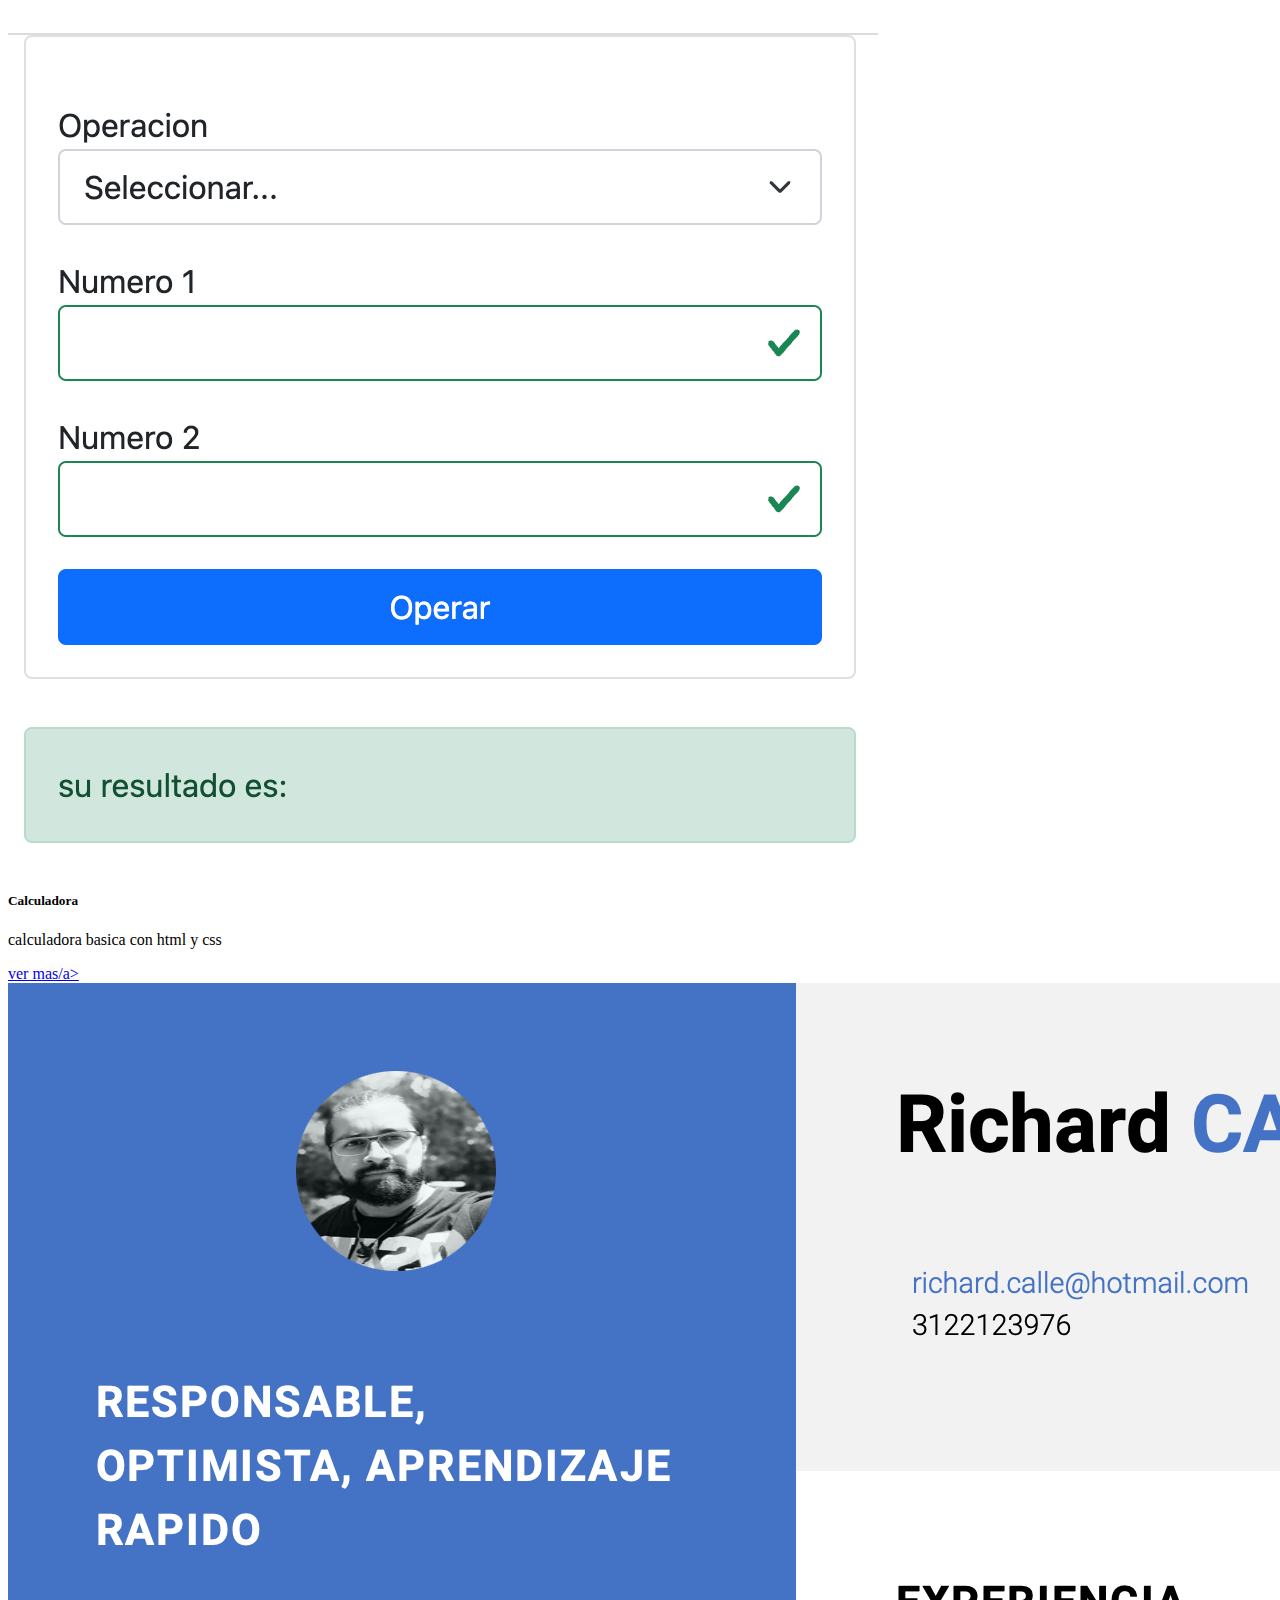
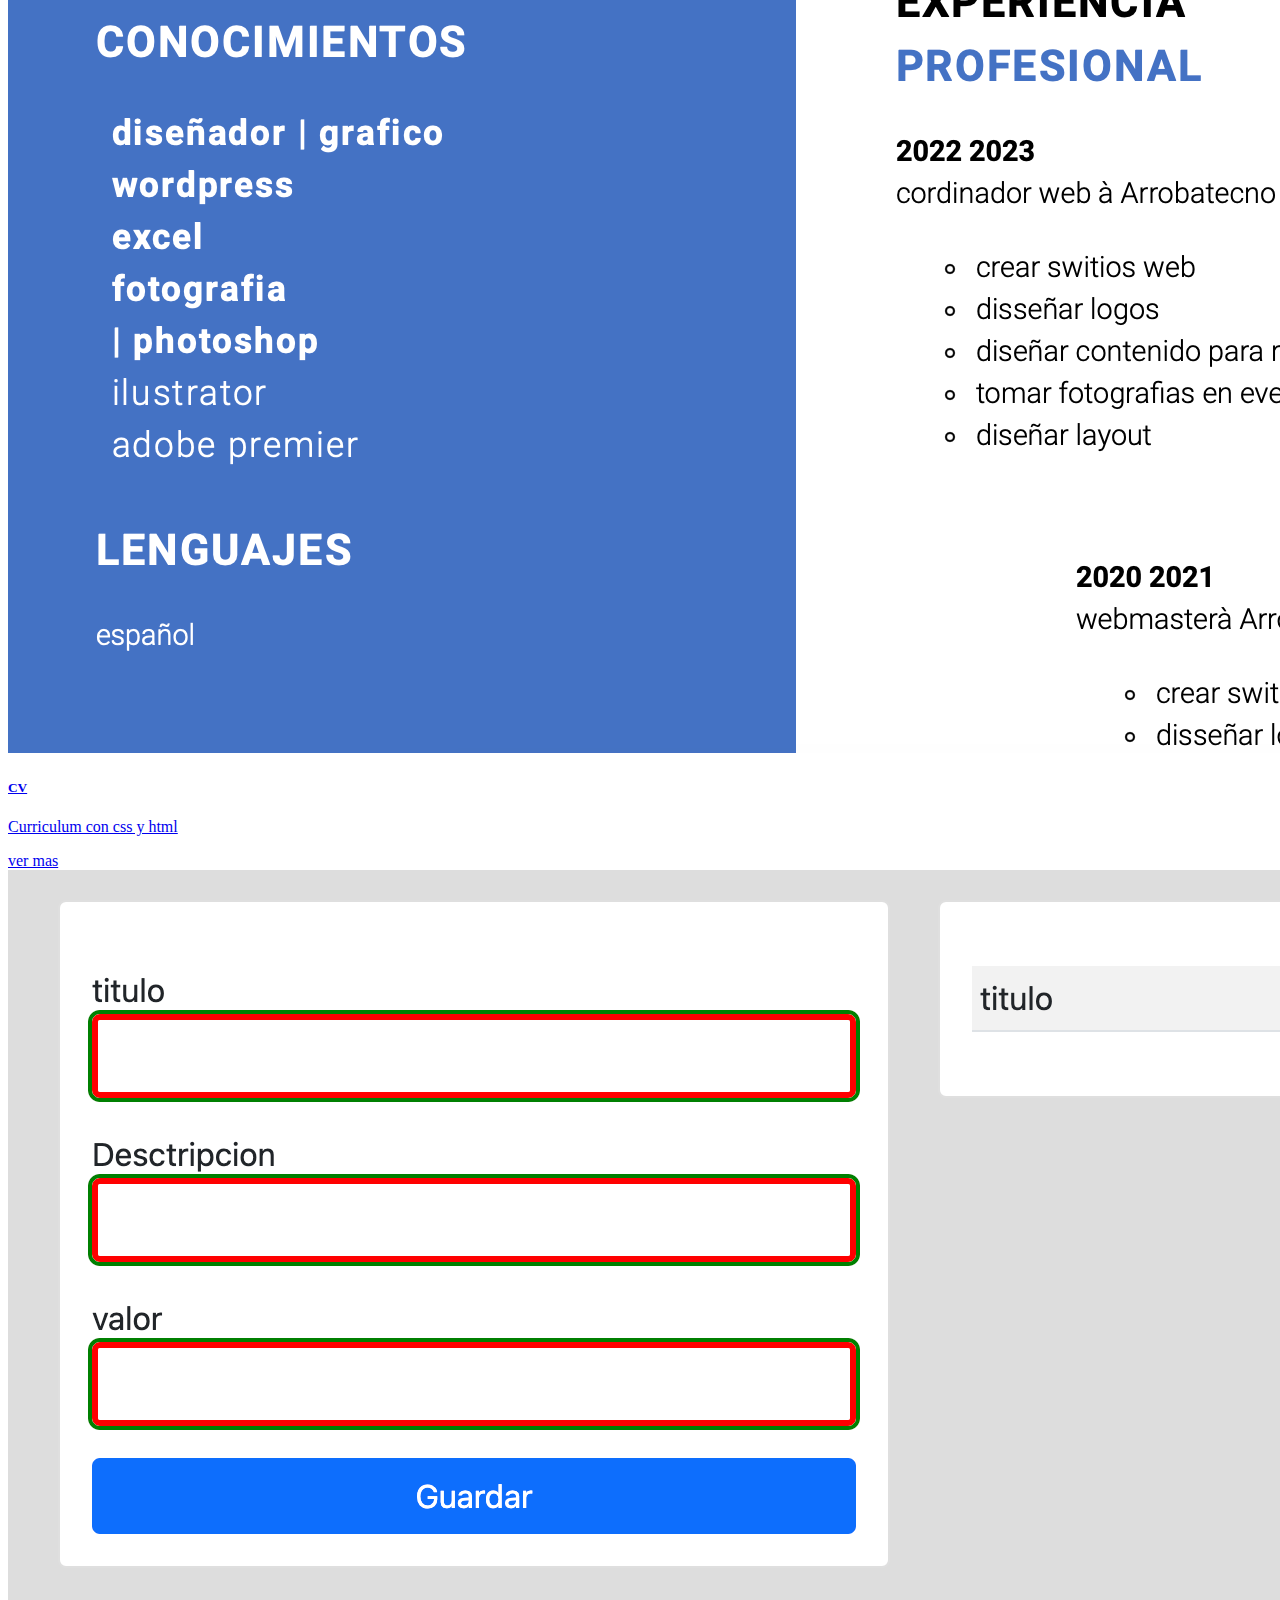
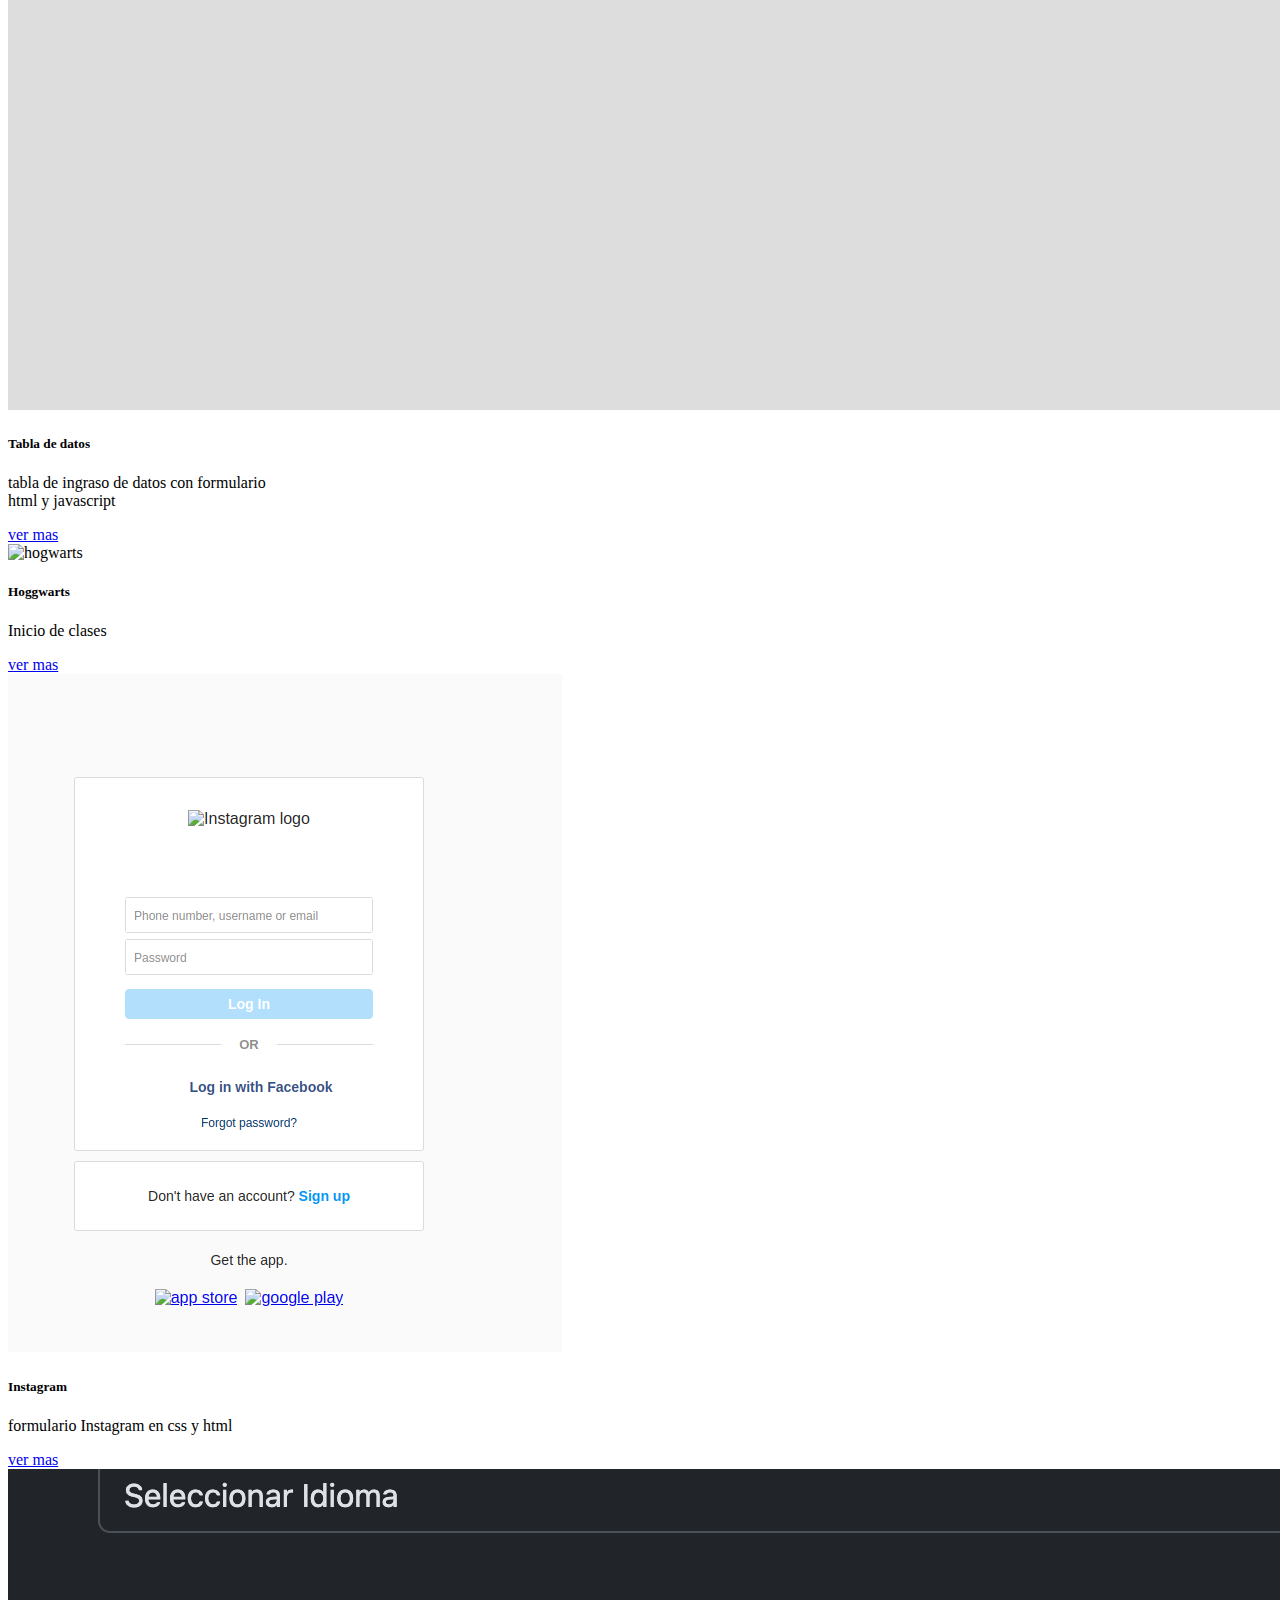
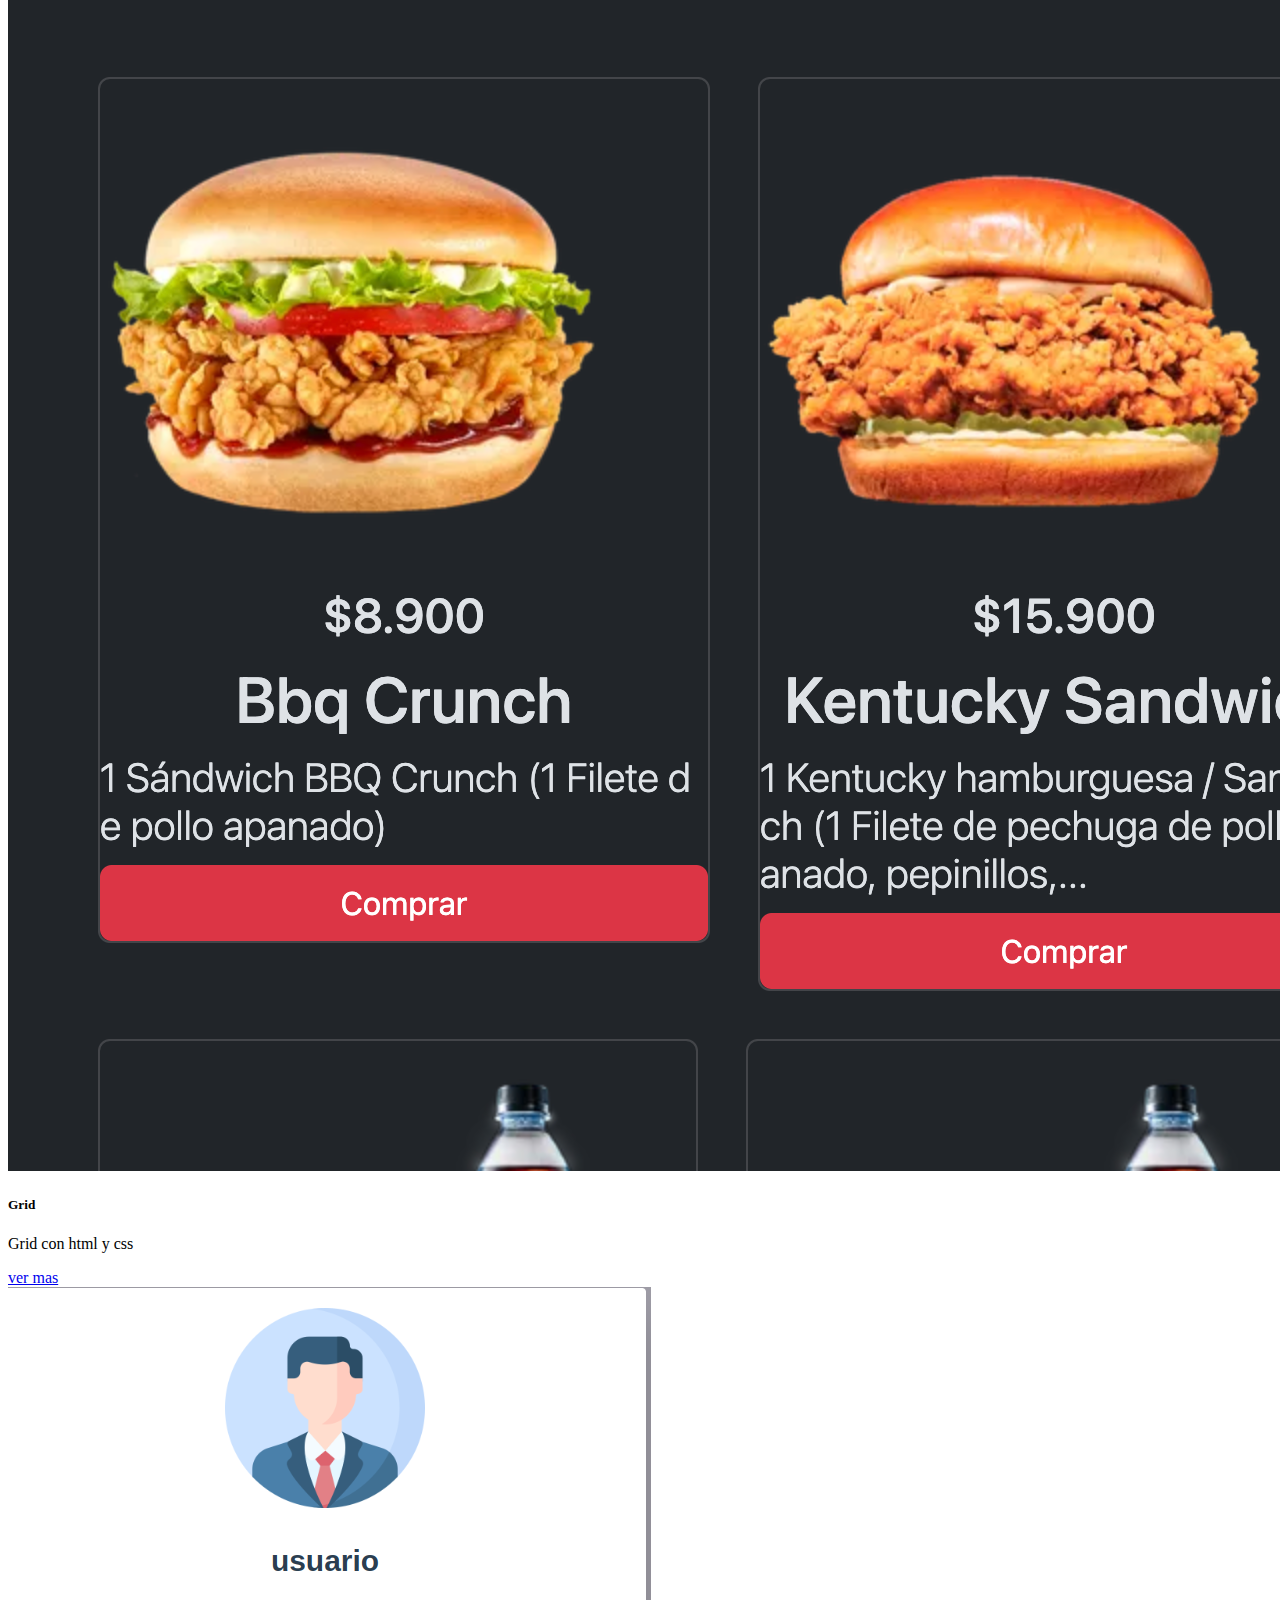
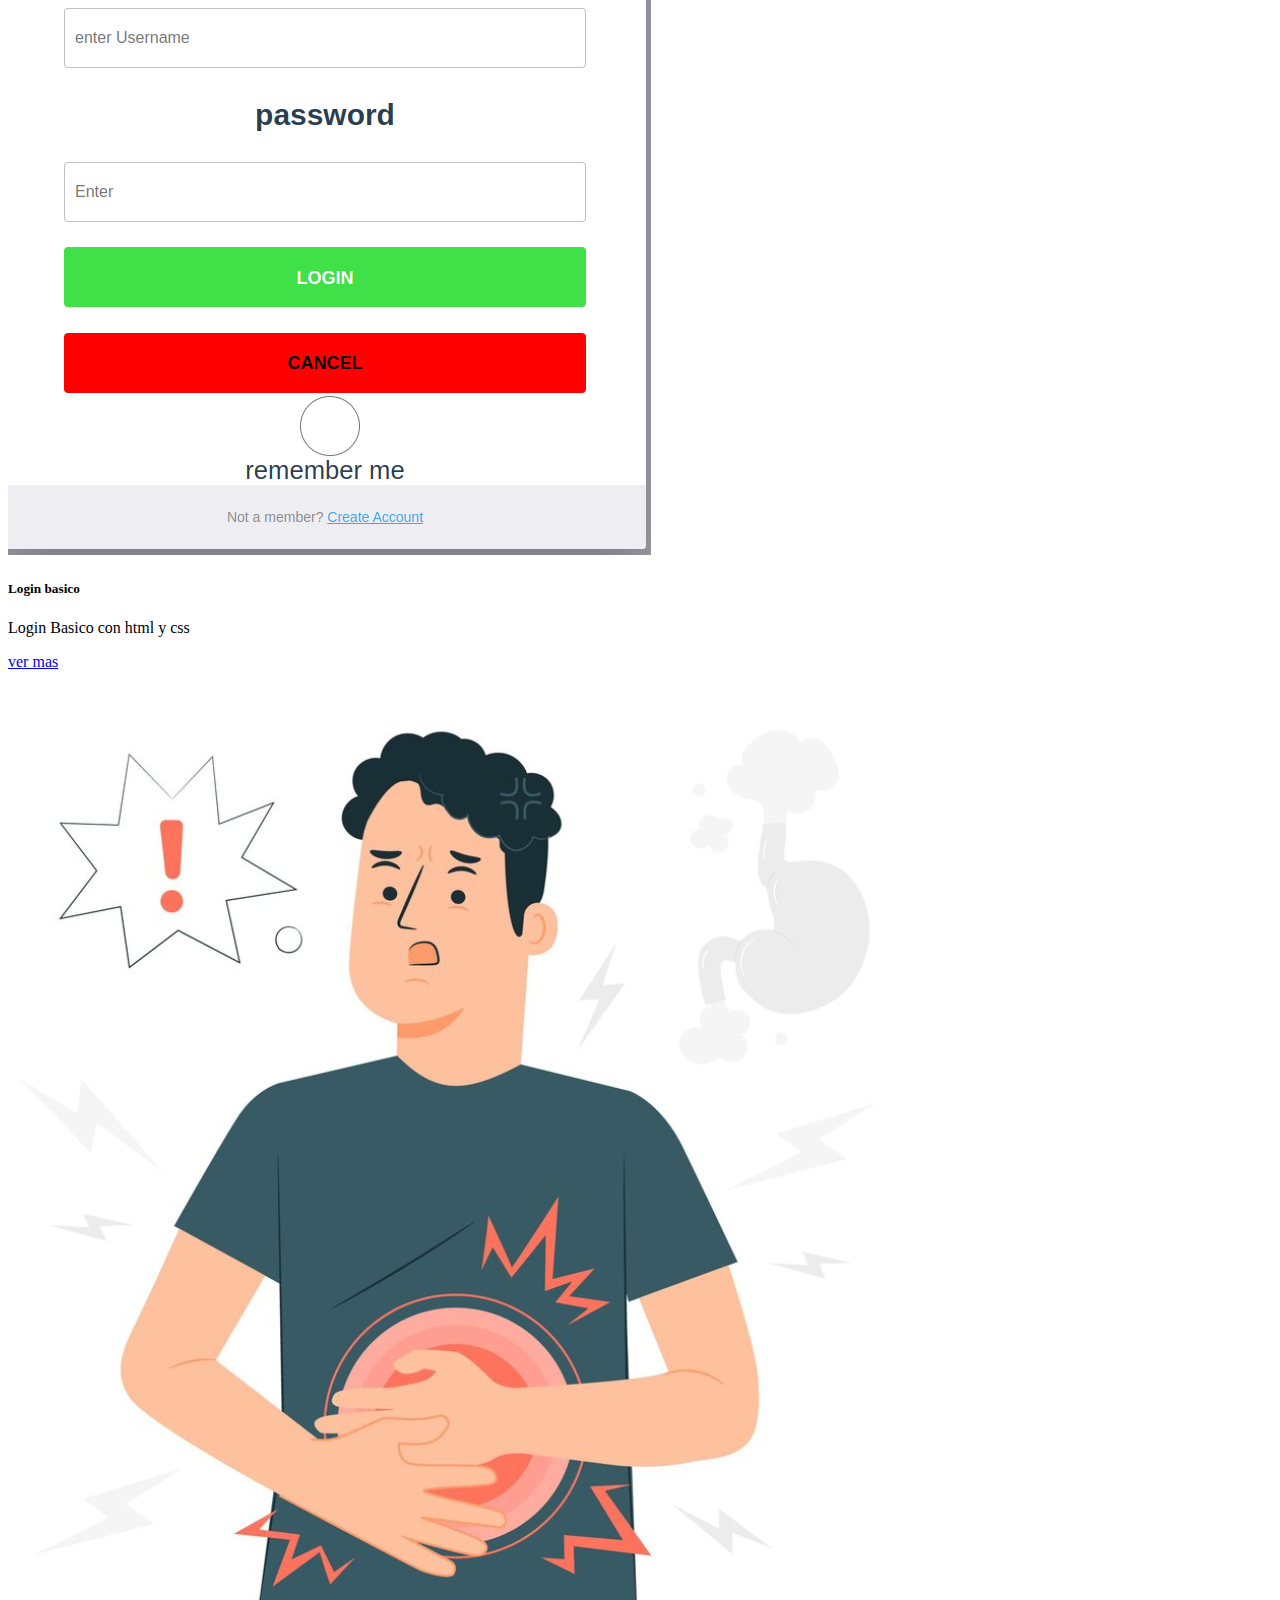
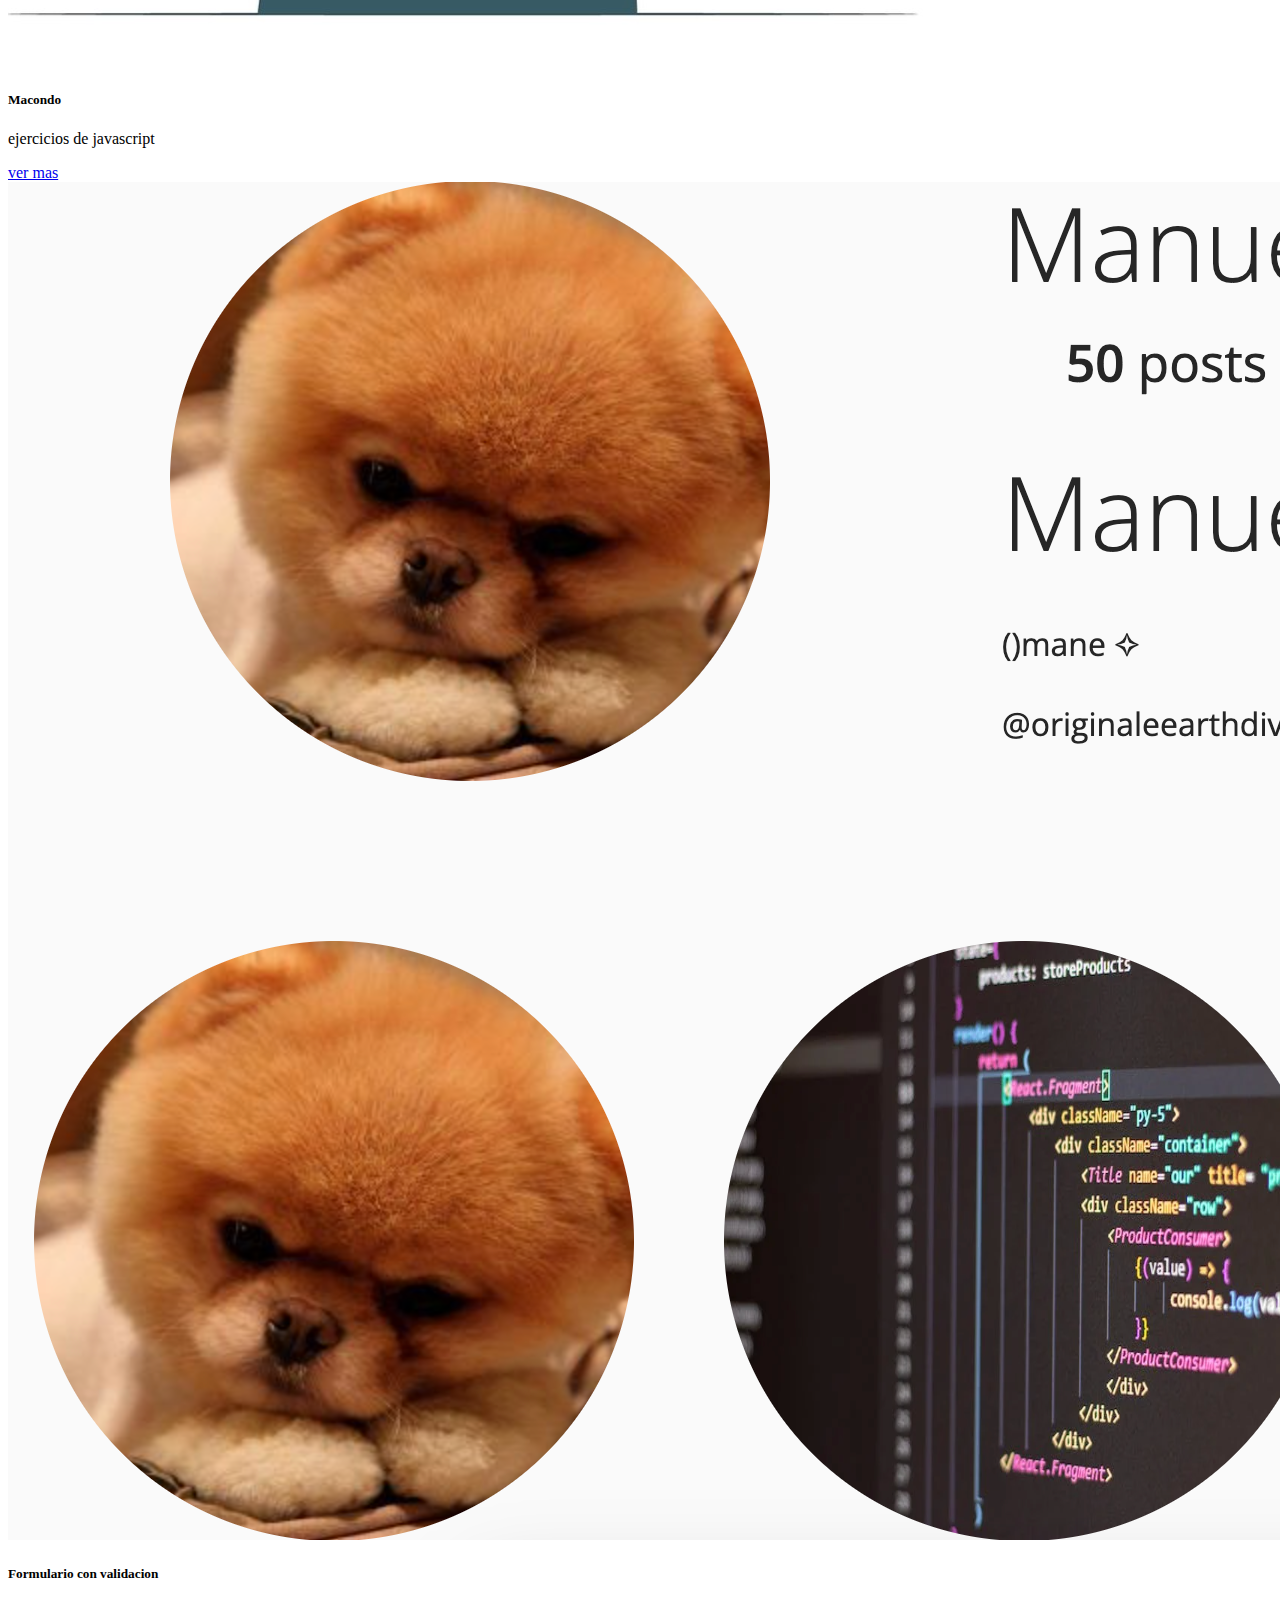
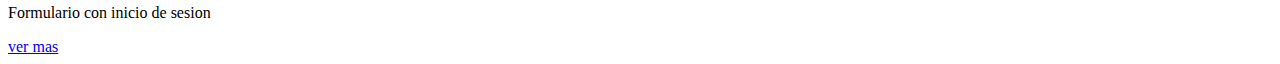
==== Index.html @ 0cbee1b6 "Add files via upload" ====
<!DOCTYPE html>
<html lang="en">
<head>
    <meta charset="UTF-8">
    <meta name="viewport" content="width=device-width, initial-scale=1.0">
    <title>Document</title>
    <link rel="stylesheet" href="./app.css">
    <link href="https://cdn.jsdelivr.net/npm/bootstrap@5.3.2/dist/css/bootstrap.min.css" rel="stylesheet" integrity="sha384-T3c6CoIi6uLrA9TneNEoa7RxnatzjcDSCmG1MXxSR1GAsXEV/Dwwykc2MPK8M2HN" crossorigin="anonymous">
<script src="https://cdn.jsdelivr.net/npm/bootstrap@5.3.2/dist/js/bootstrap.bundle.min.js" integrity="sha384-C6RzsynM9kWDrMNeT87bh95OGNyZPhcTNXj1NW7RuBCsyN/o0jlpcV8Qyq46cDfL" crossorigin="anonymous"></script>
<link href="https://fonts.cdnfonts.com/css/the-monkies-ate-my-soul" rel="stylesheet">
</head>




<body>
    <nav class="navbar bg-Light" data-bs-theme="Light">




<!DOCTYPE html>
<html lang="en">
<head>
    <meta charset="UTF-8">
    <meta name="viewport" content="width=device-width, initial-scale=1.0">
    <title>Document</title>
</head>
<body>
    
</body>
</html>


        <nav class="nav">
            <a class="navbar-brand logo" href="./Index.html">Rchard Calle CV</a>
            <a class="nav-link menu" aria-current="page" href="./Proyectos.html">Proyectos</a>
            <a class="nav-link menu" href="#">contacto</a>
        
           
          </nav>
       
      
    </nav>

    <container class="container">
        <row class="row">
            <col class="col-md-4">
           
            <div class="card" style="width: 18rem;">
                <img src="./calc.png" class="card-img-top" alt="Calculadora">
                <div class="card-body">
                  <h5 class="card-title">Calculadora</h5>
                  <p class="card-text">calculadora basica con html y css</p>
                  <a href="./calc/index.html" class="btn btn-primary">ver mas/a>
                </div>
              </div>
        
            </col>
            <col class="col-md-4">
            <div class="card" style="width: 18rem;">
                <img src="./cv.png" class="card-img-top" alt="CV">
                <div class="card-body">
                  <h5 class="card-title">CV</h5>
                  <p class="card-text">Curriculum con css y html</p>
                  <a href="./cv/ejercicio2.html" class="btn btn-primary">ver mas</a>
                </div>
            </div>
        
            </col>

            <col class="col-md-4">
            <div class="card" style="width: 18rem;">
                <img src="./datos.png" class="card-img-top" alt="Datos">
                <div class="card-body">
                  <h5 class="card-title">Tabla de datos</h5>
                  <p class="card-text">tabla de ingraso de datos con formulario html y javascript</p>
                  <a href="./datos/datos.html" class="btn btn-primary">ver mas</a>
                </div>
            </div>
        
            </col>
        </row  >
            <row class="row">
            <col class="col-md-4">
            <div class="card" style="width: 18rem;">
                <img src="./hogwarts.png" class="card-img-top" alt="hogwarts">
                <div class="card-body">
                  <h5 class="card-title">Hoggwarts</h5>
                  <p class="card-text">Inicio de clases</p>
                  <a href="./hogwarts/index.html" class="btn btn-primary">ver mas</a>
                </div>
            </div>
            </col>

            <col class="col-md-4">
            <div class="card" style="width: 18rem;">
                <img src="./insta2.png" class="card-img-top" alt="hogwarts">
                <div class="card-body">
                  <h5 class="card-title">Instagram</h5>
                  <p class="card-text">formulario Instagram en css y html</p>
                  <a href="./insta/instagram.html" class="btn btn-primary">ver mas</a>
                </div>
            </div>
            </col>

            <col class="col-md-4">
            <div class="card" style="width: 18rem;">
                <img src="./kfc.png" class="card-img-top" alt="KFC">
                <div class="card-body">
                  <h5 class="card-title">Grid</h5>
                  <p class="card-text">Grid con html y css</p>
                  <a href="./kfc/index.html" class="btn btn-primary">ver mas</a>
                </div>
            </div>
            </col>
            <col class="col-md-4">
            <div class="card" style="width: 18rem;">
                <img src="./login1.png" class="card-img-top" alt="KFC">
                <div class="card-body">
                  <h5 class="card-title">Login basico</h5>
                  <p class="card-text">Login Basico con html y css</p>
                  <a href="./login/ejercicio1.html" class="btn btn-primary">ver mas</a>
                </div>
            </div>
            </col>
        </row>
    <row class="row">
        <col class="col-md-4">
        <div class="card" style="width: 18rem;">
            <img src="./hambre.png" class="card-img-top" alt="KFC">
            <div class="card-body">
              <h5 class="card-title">Macondo</h5>
              <p class="card-text">ejercicios de javascript</p>
              <a href="./macondo/macondo.html" class="btn btn-primary">ver mas</a>
            </div>
        </div>
        </col>
        <col class="col-md-4">
        <div class="card" style="width: 18rem;">
            <img src="./manu.png" class="card-img-top" alt="KFC">
            <div class="card-body">
              <h5 class="card-title">Formulario con validacion</h5>
              <p class="card-text">Formulario con inicio de sesion</p>
              <a href="./login val/Login.html" class="btn btn-primary">ver mas</a>
            </div>
        </div>
        </col>
    </row>
        


    </container>
     


    

<script src="./app.js"></script>    
</body>
</html>
---- app.css ----
.logo{

font-family: 'The Monkies Ate My Soul', sans-serif;
color: white;
font-size: 18px;
padding-left: 10px;

}

.menu{

color: white;    
}

.perfil{

 border-radius: 50%; 
 width: 300px;
 height: 300px;
    
}
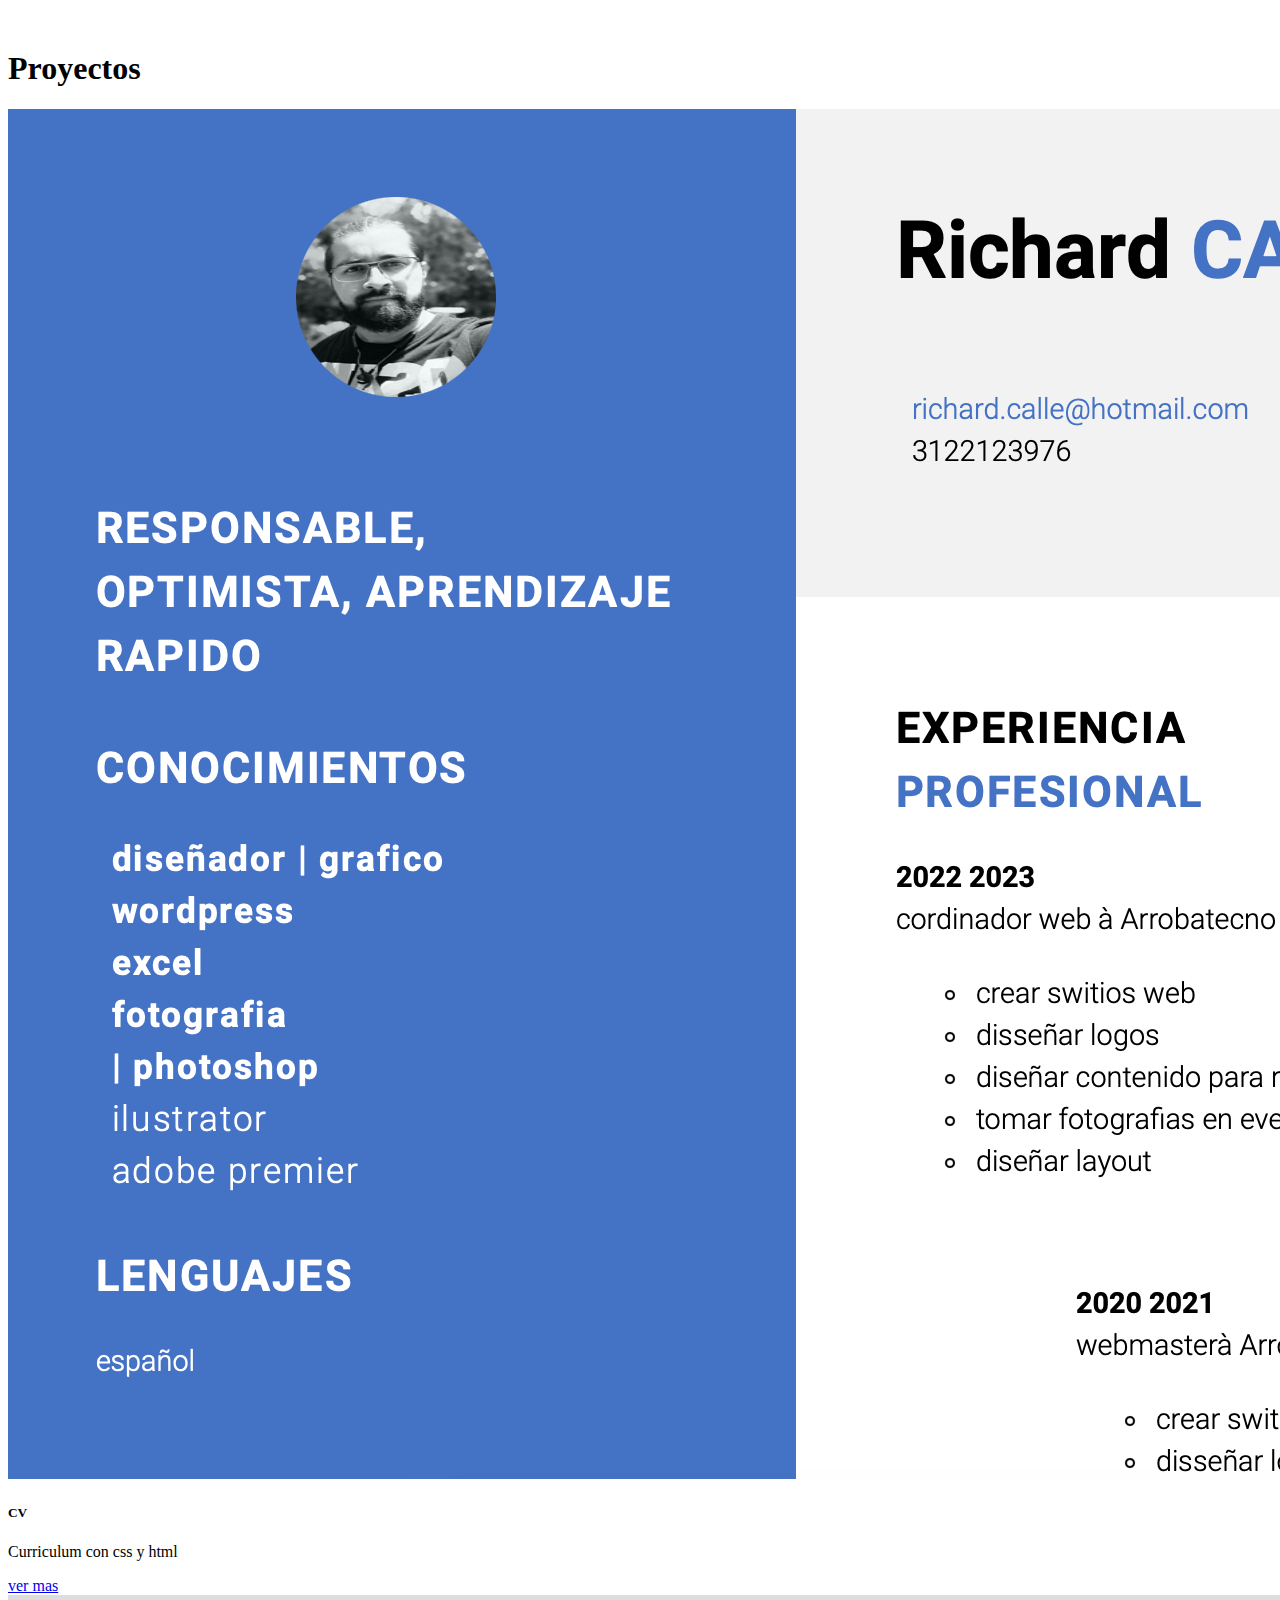
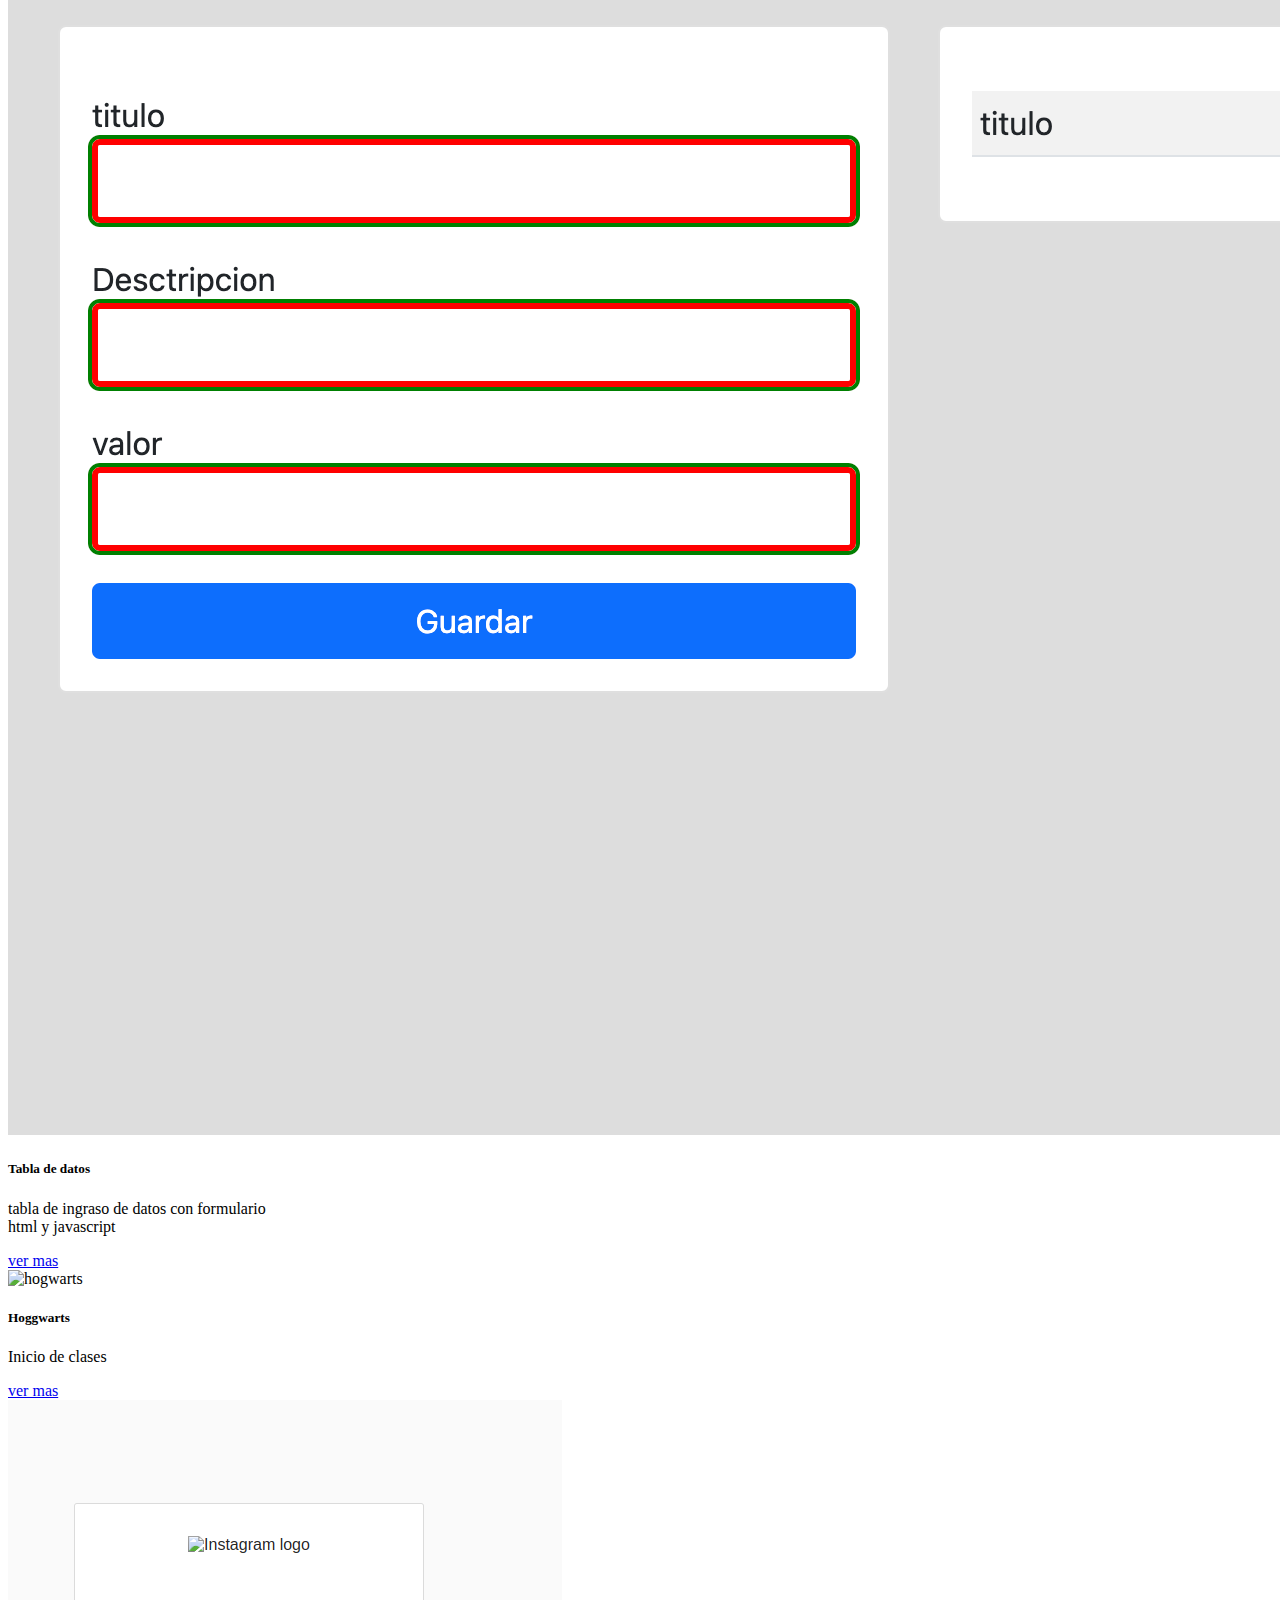
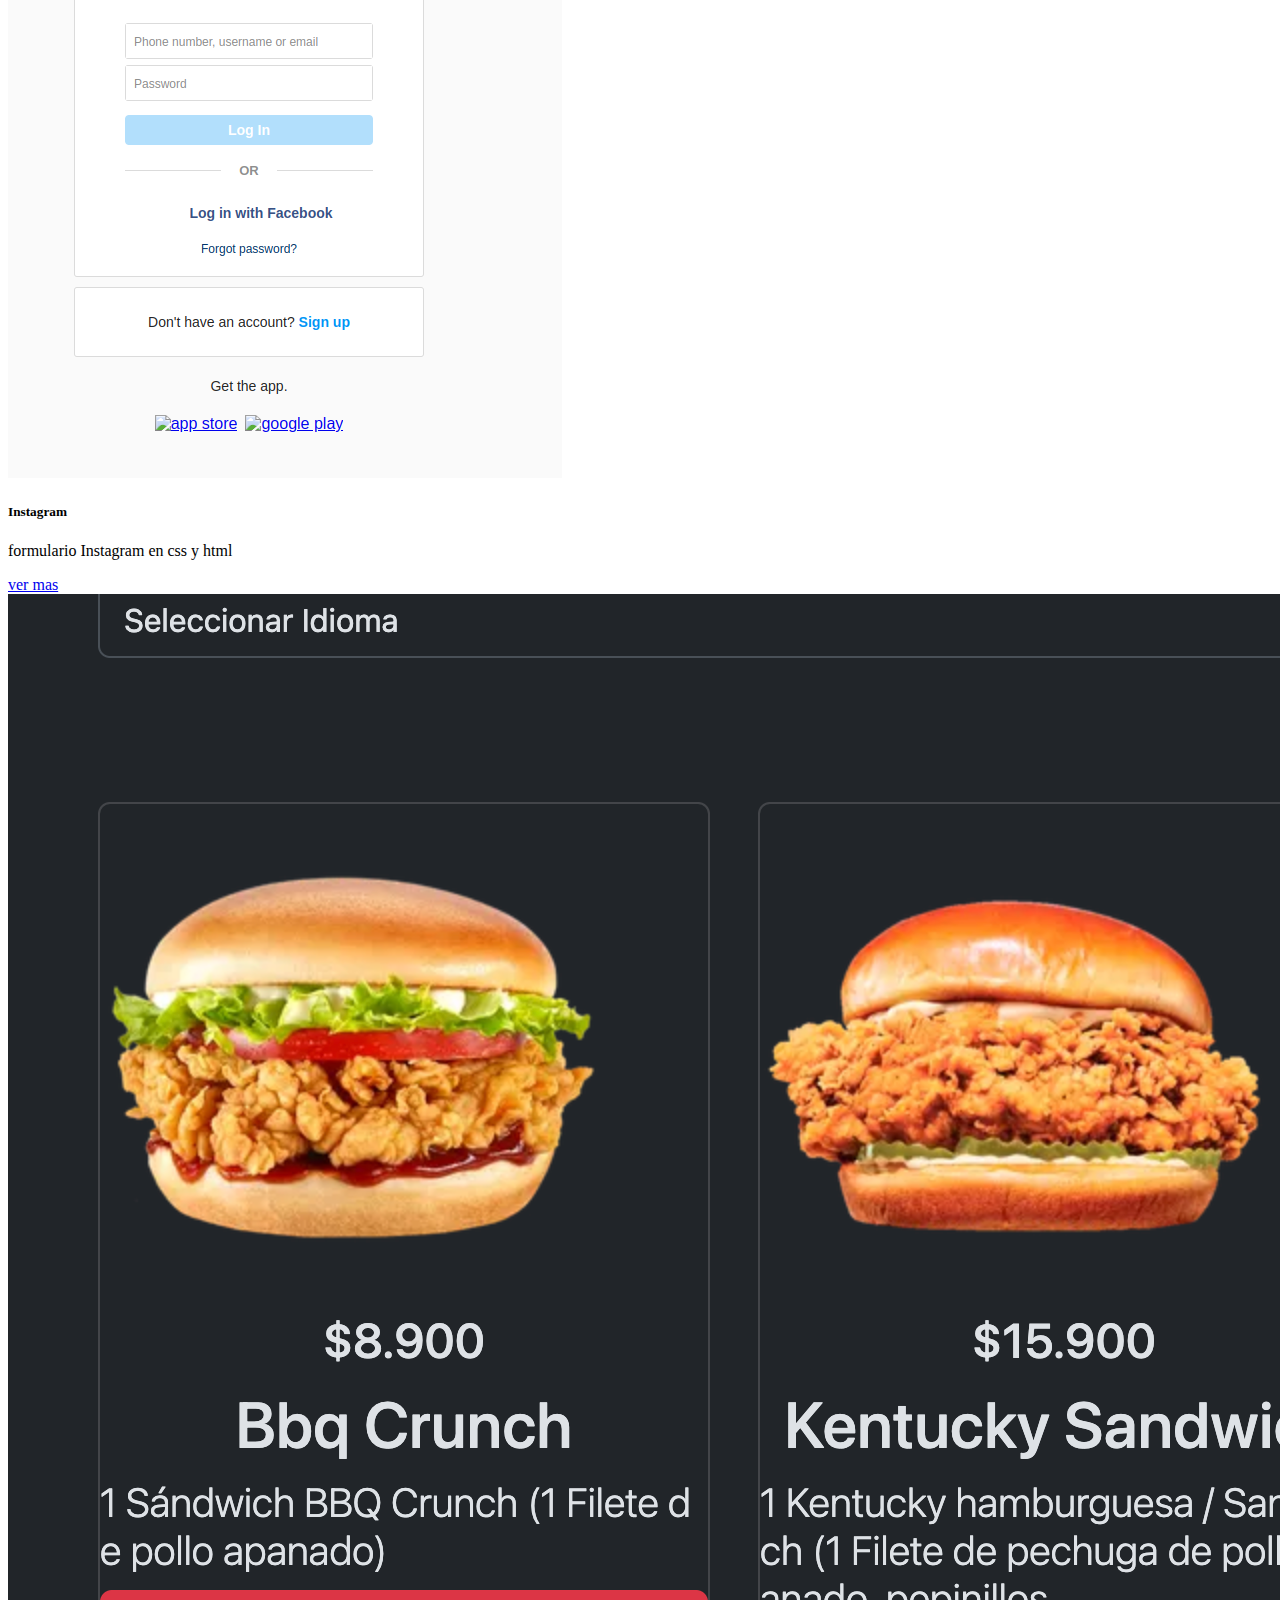
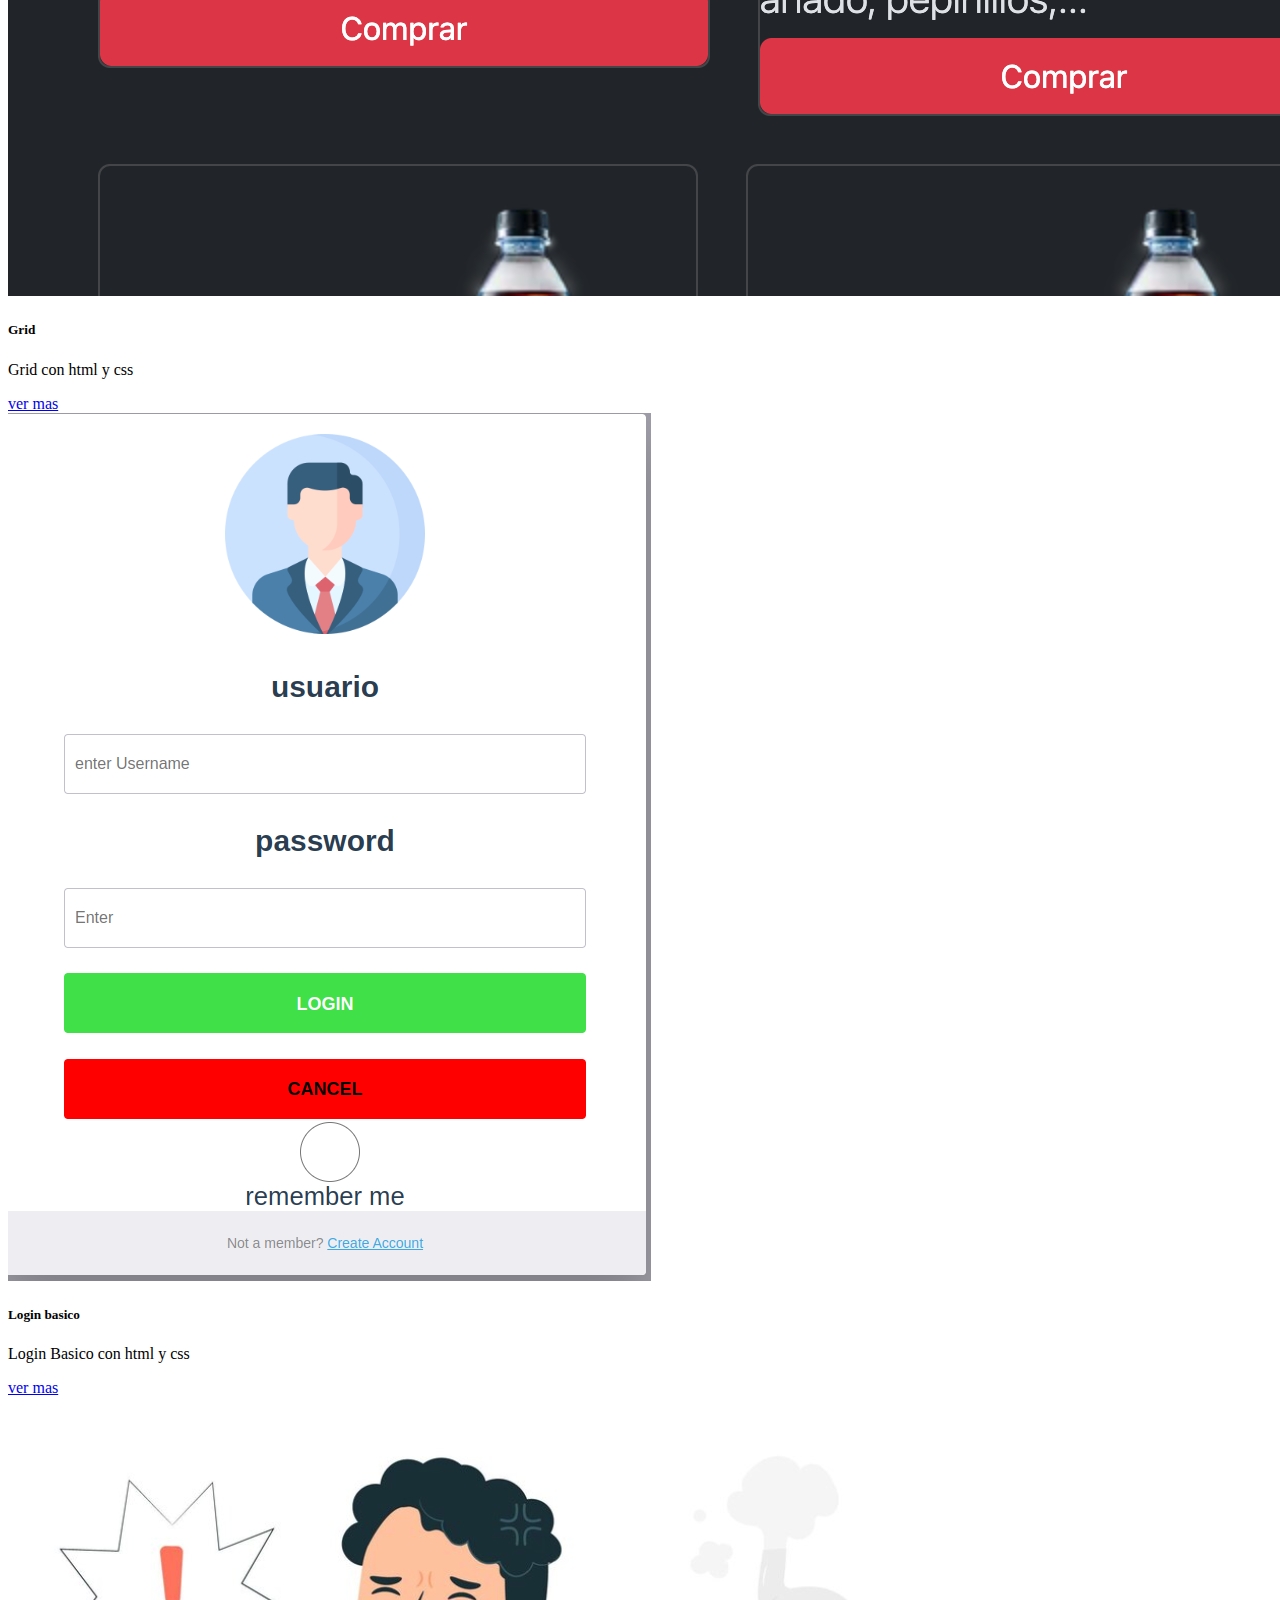
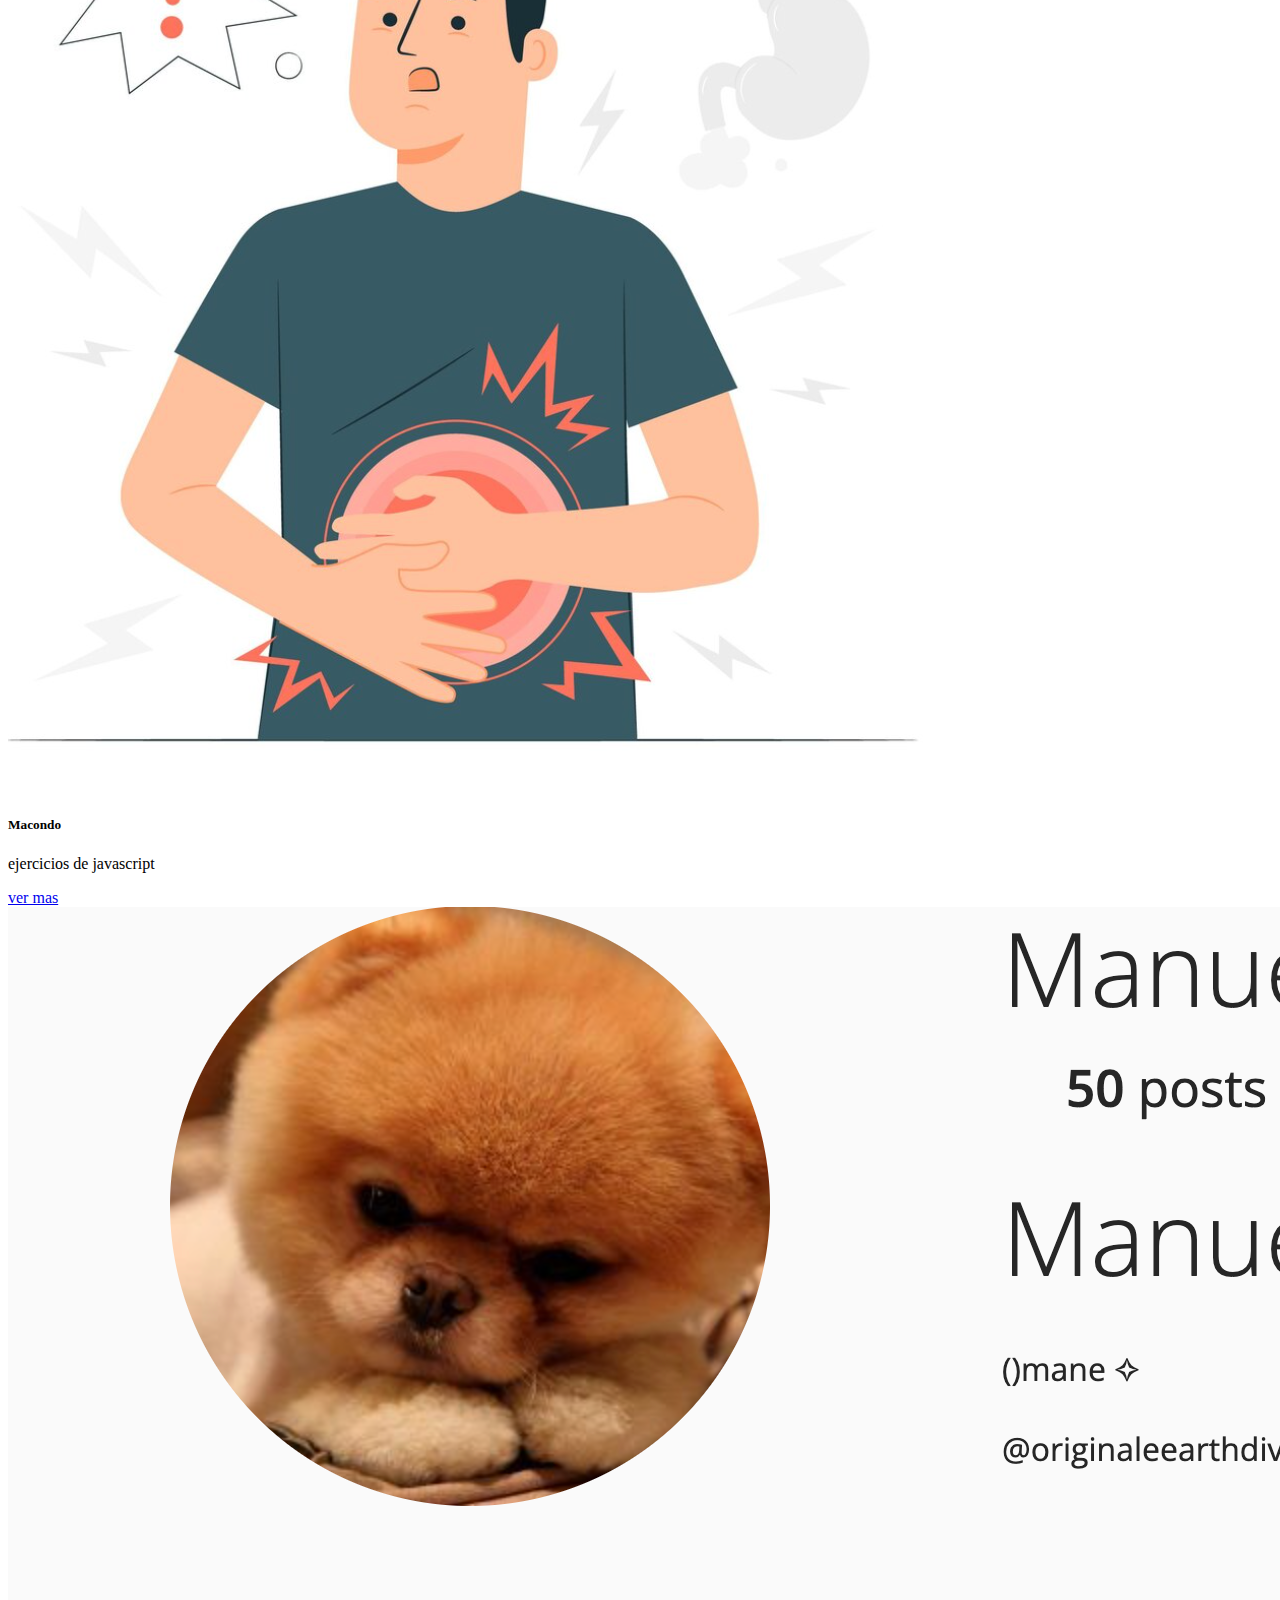
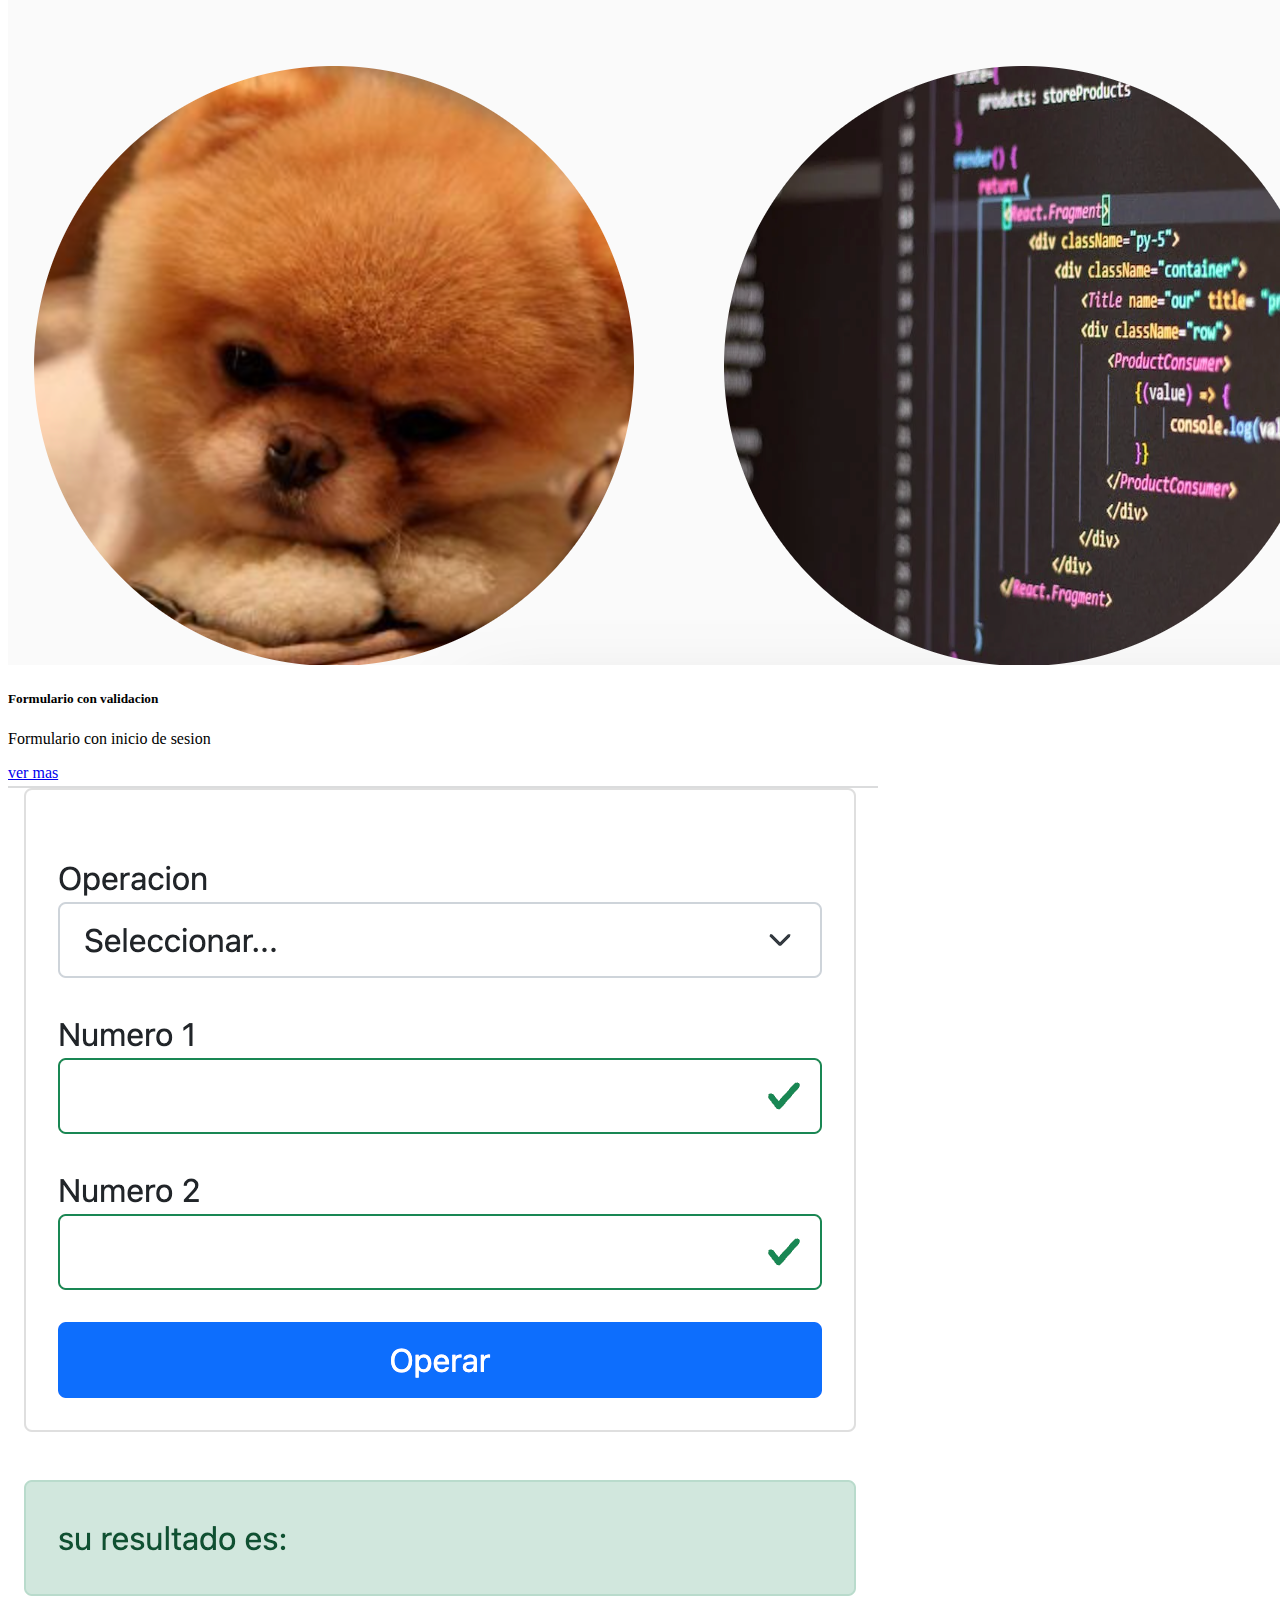
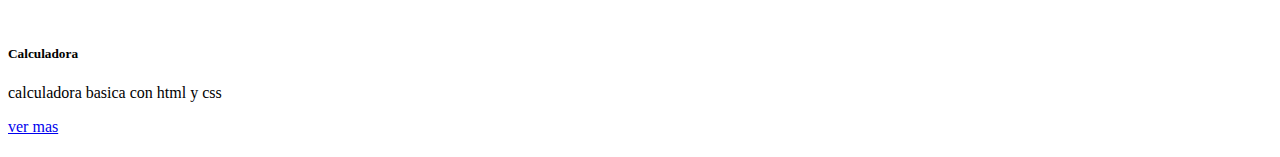
==== commit 74022598: "Add files via upload" ====
--- a/Index.html
+++ b/Index.html
@@ -3,7 +3,7 @@
 <head>
     <meta charset="UTF-8">
     <meta name="viewport" content="width=device-width, initial-scale=1.0">
-    <title>Document</title>
+    <title>Portafolio</title>
     <link rel="stylesheet" href="./app.css">
     <link href="https://cdn.jsdelivr.net/npm/bootstrap@5.3.2/dist/css/bootstrap.min.css" rel="stylesheet" integrity="sha384-T3c6CoIi6uLrA9TneNEoa7RxnatzjcDSCmG1MXxSR1GAsXEV/Dwwykc2MPK8M2HN" crossorigin="anonymous">
 <script src="https://cdn.jsdelivr.net/npm/bootstrap@5.3.2/dist/js/bootstrap.bundle.min.js" integrity="sha384-C6RzsynM9kWDrMNeT87bh95OGNyZPhcTNXj1NW7RuBCsyN/o0jlpcV8Qyq46cDfL" crossorigin="anonymous"></script>
@@ -14,51 +14,36 @@
 
 
 <body>
+<header></header>
     <nav class="navbar bg-Light" data-bs-theme="Light">
 
 
 
 
-<!DOCTYPE html>
-<html lang="en">
-<head>
-    <meta charset="UTF-8">
-    <meta name="viewport" content="width=device-width, initial-scale=1.0">
-    <title>Document</title>
-</head>
-<body>
-    
-</body>
-</html>
+
 
 
         <nav class="nav">
             <a class="navbar-brand logo" href="./Index.html">Rchard Calle CV</a>
-            <a class="nav-link menu" aria-current="page" href="./Proyectos.html">Proyectos</a>
-            <a class="nav-link menu" href="#">contacto</a>
+            <a class="nav-link menu" aria-current="page" href="#proyectos">Proyectos</a>
+            <a class="nav-link menu" href="#contacto">contacto</a>
         
            
           </nav>
        
       
     </nav>
+  </header>   
 
-    <container class="container">
-        <row class="row">
-            <col class="col-md-4">
-           
-            <div class="card" style="width: 18rem;">
-                <img src="./calc.png" class="card-img-top" alt="Calculadora">
-                <div class="card-body">
-                  <h5 class="card-title">Calculadora</h5>
-                  <p class="card-text">calculadora basica con html y css</p>
-                  <a href="./calc/index.html" class="btn btn-primary">ver mas/a>
-                </div>
-              </div>
-        
-            </col>
-            <col class="col-md-4">
-            <div class="card" style="width: 18rem;">
+<div id="proyectos">
+
+    <h1 class="text-center" id="title">Proyectos</h1>
+
+ <container class="container text-center">
+        <row class="row align-items-center">
+            
+            <col class="col">
+            <div class="card" style="width: 18rem;" >
                 <img src="./cv.png" class="card-img-top" alt="CV">
                 <div class="card-body">
                   <h5 class="card-title">CV</h5>
@@ -69,7 +54,7 @@
         
             </col>
 
-            <col class="col-md-4">
+            <col class="col">
             <div class="card" style="width: 18rem;">
                 <img src="./datos.png" class="card-img-top" alt="Datos">
                 <div class="card-body">
@@ -78,12 +63,13 @@
                   <a href="./datos/datos.html" class="btn btn-primary">ver mas</a>
                 </div>
             </div>
+          
+            </col>
+          
         
-            </col>
-        </row  >
-            <row class="row">
-            <col class="col-md-4">
-            <div class="card" style="width: 18rem;">
+            
+            <col class="col">
+            <div class="card"style="width: 18rem;" >
                 <img src="./hogwarts.png" class="card-img-top" alt="hogwarts">
                 <div class="card-body">
                   <h5 class="card-title">Hoggwarts</h5>
@@ -92,8 +78,9 @@
                 </div>
             </div>
             </col>
-
-            <col class="col-md-4">
+            
+           
+            <col class="col">
             <div class="card" style="width: 18rem;">
                 <img src="./insta2.png" class="card-img-top" alt="hogwarts">
                 <div class="card-body">
@@ -103,8 +90,9 @@
                 </div>
             </div>
             </col>
-
-            <col class="col-md-4">
+      </row>
+      <row class="row align-items-center">
+            <col class="col">
             <div class="card" style="width: 18rem;">
                 <img src="./kfc.png" class="card-img-top" alt="KFC">
                 <div class="card-body">
@@ -114,7 +102,9 @@
                 </div>
             </div>
             </col>
-            <col class="col-md-4">
+            
+          
+            <col class="col">
             <div class="card" style="width: 18rem;">
                 <img src="./login1.png" class="card-img-top" alt="KFC">
                 <div class="card-body">
@@ -124,9 +114,9 @@
                 </div>
             </div>
             </col>
-        </row>
-    <row class="row">
-        <col class="col-md-4">
+        
+   
+        <col class="col">
         <div class="card" style="width: 18rem;">
             <img src="./hambre.png" class="card-img-top" alt="KFC">
             <div class="card-body">
@@ -134,10 +124,10 @@
               <p class="card-text">ejercicios de javascript</p>
               <a href="./macondo/macondo.html" class="btn btn-primary">ver mas</a>
             </div>
-        </div>
-        </col>
-        <col class="col-md-4">
-        <div class="card" style="width: 18rem;">
+        </div></col>
+        
+        <col class="col">
+        <div class="card" style="width: 18rem;" >
             <img src="./manu.png" class="card-img-top" alt="KFC">
             <div class="card-body">
               <h5 class="card-title">Formulario con validacion</h5>
@@ -146,13 +136,26 @@
             </div>
         </div>
         </col>
-    </row>
+        <col class="col" >
+             <div class="card"style="width: 18rem;">
+                <img src="./calc.png" class="card-img-top" alt="Calculadora">
+                <div class="card-body">
+                  <h5 class="card-title">Calculadora</h5>
+                  <p class="card-text">calculadora basica con html y css</p>
+                  <a href="./calc/index.html" class="btn btn-primary">ver mas</a>
+                </div>
+              </div>
+            </col>
+      
+      </row>
         
+</div>
+  </container>
 
-
-    </container>
+<div id="contacto" class="contacto">
+<h1 class="text-center >Contacto</h1>
      
-
+</div>
 
     
 
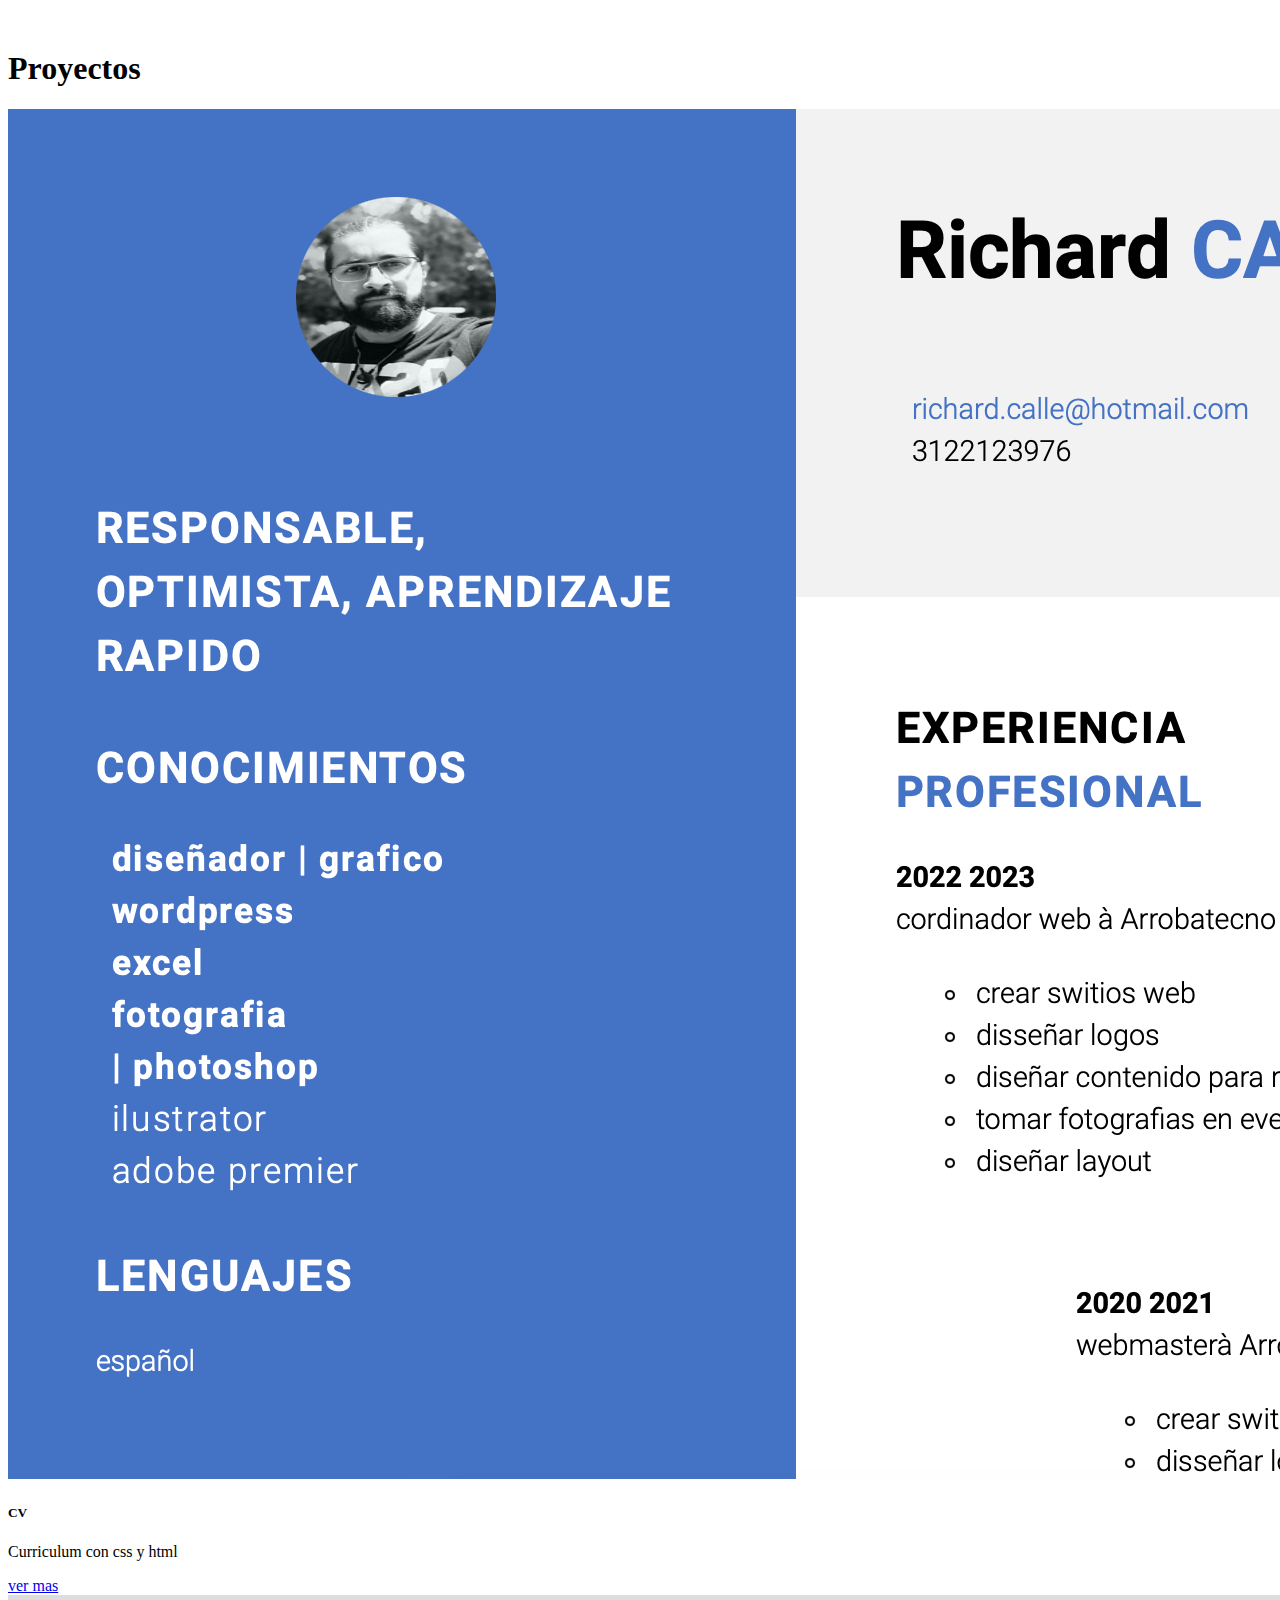
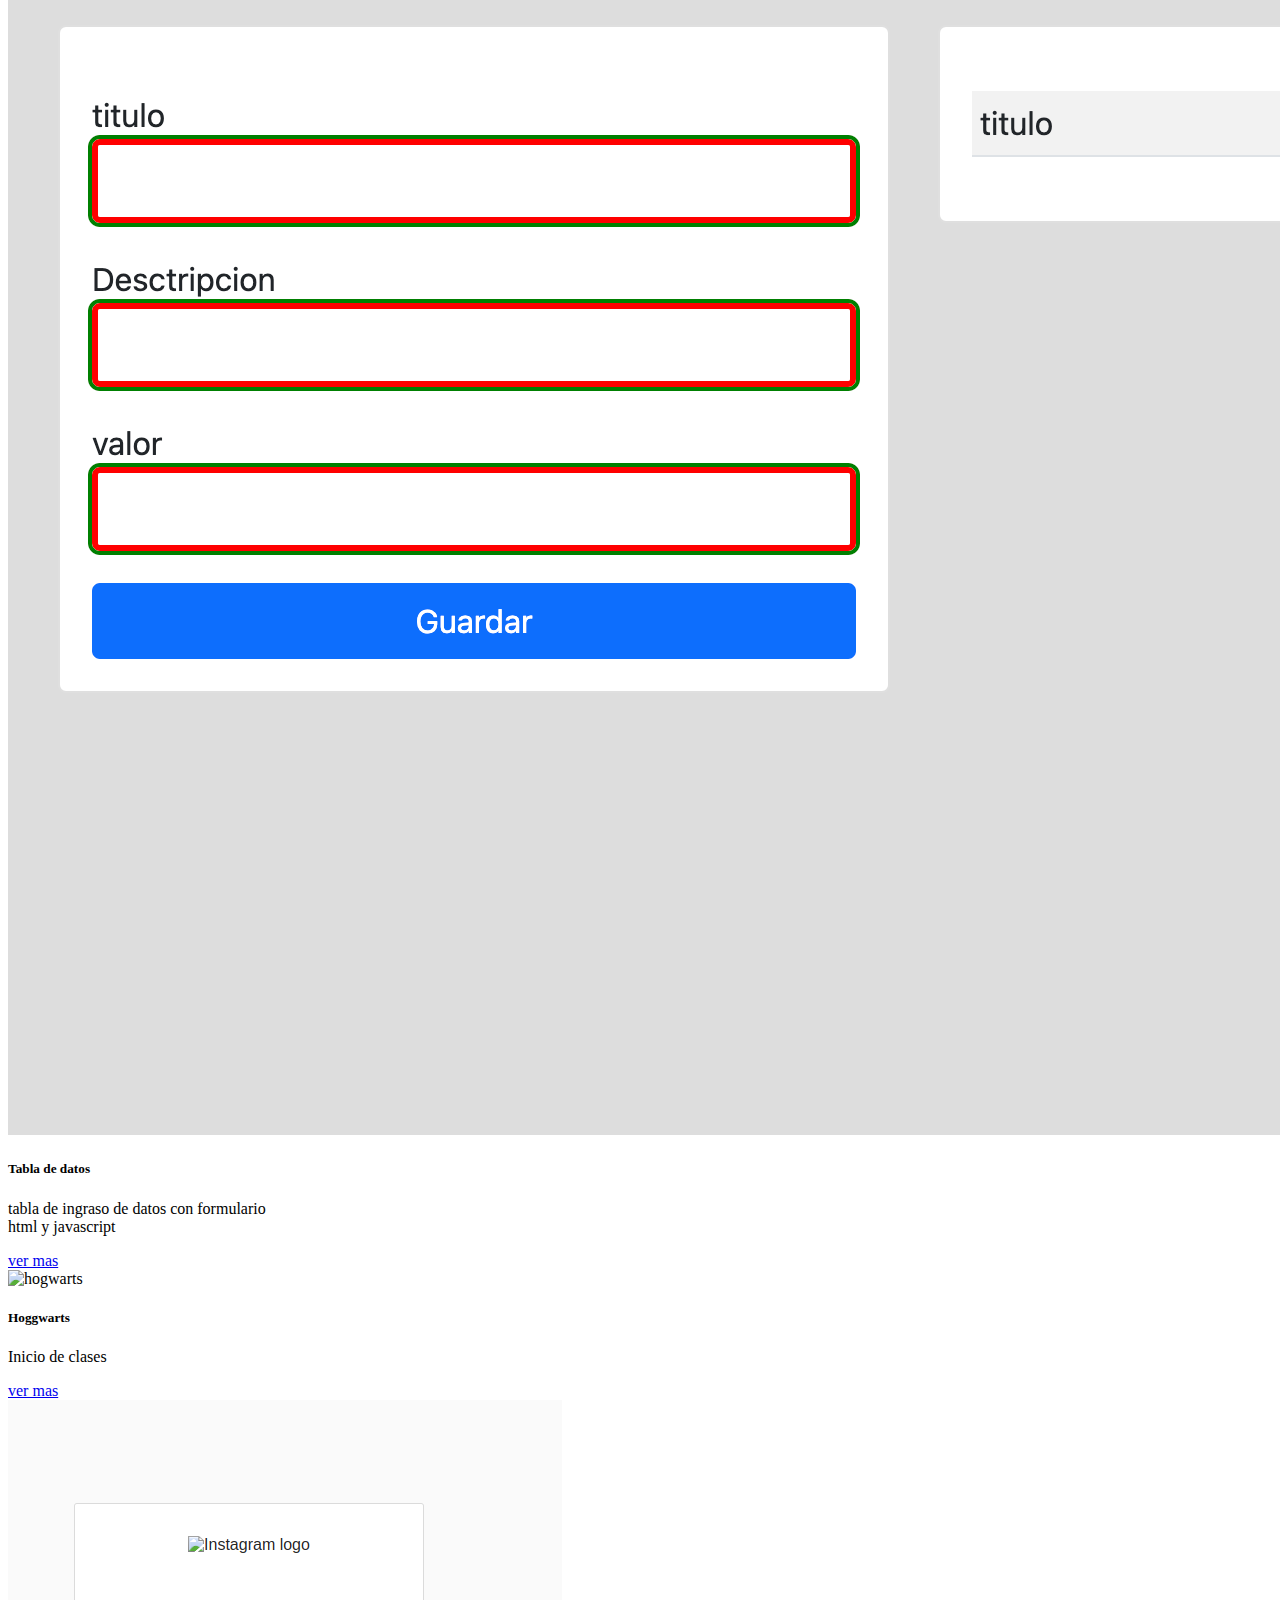
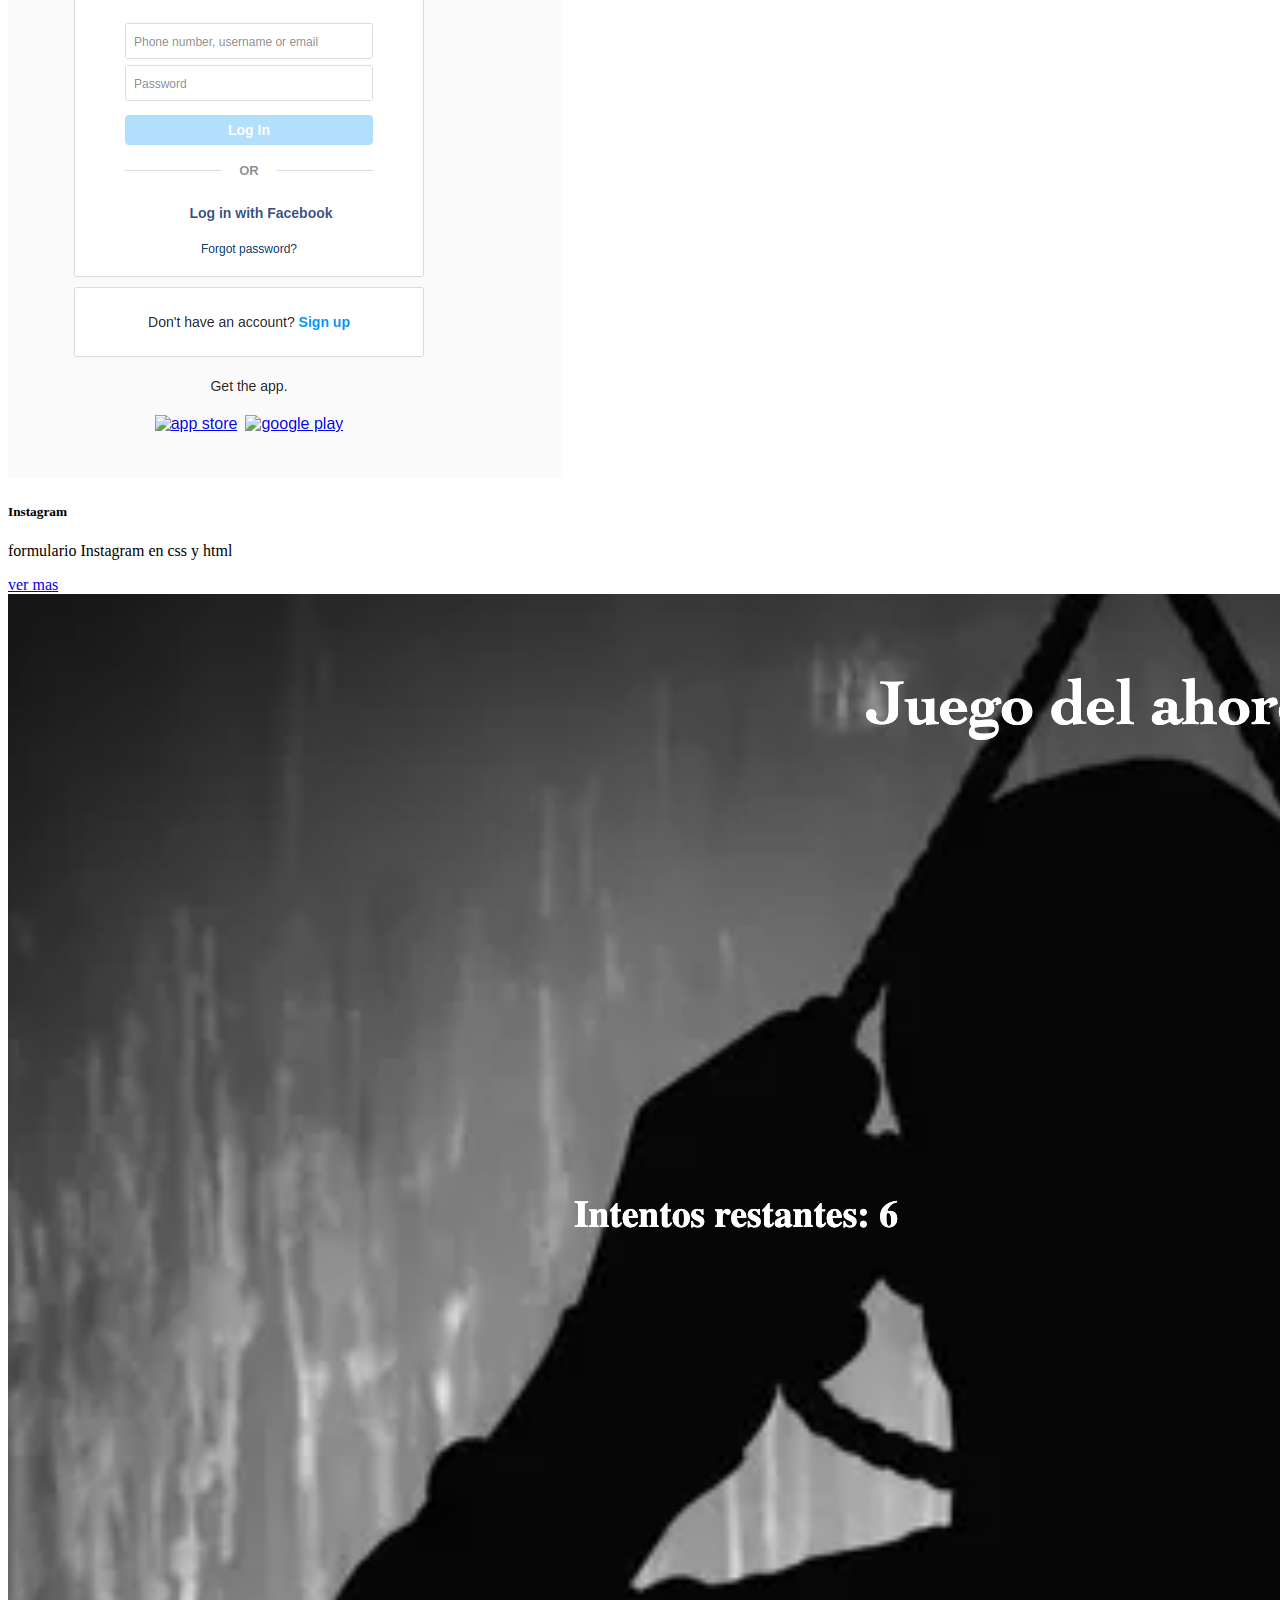
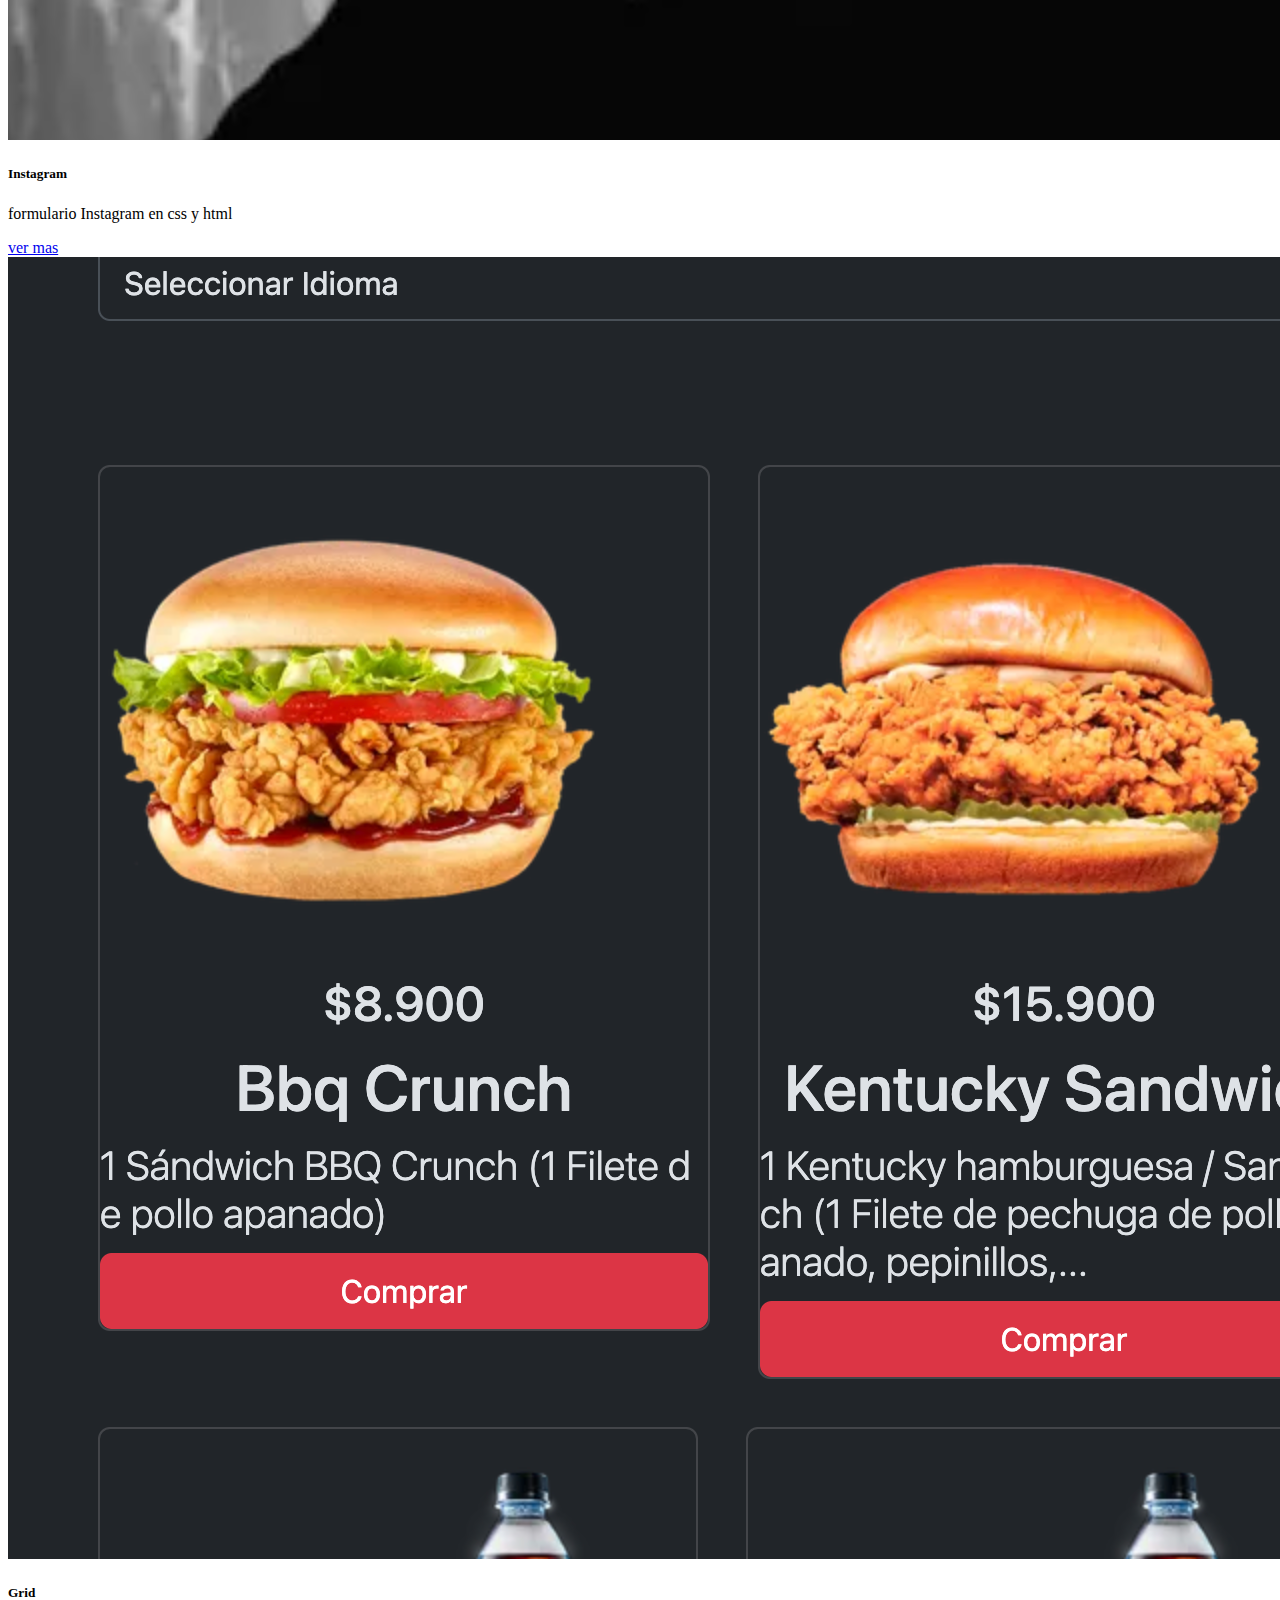
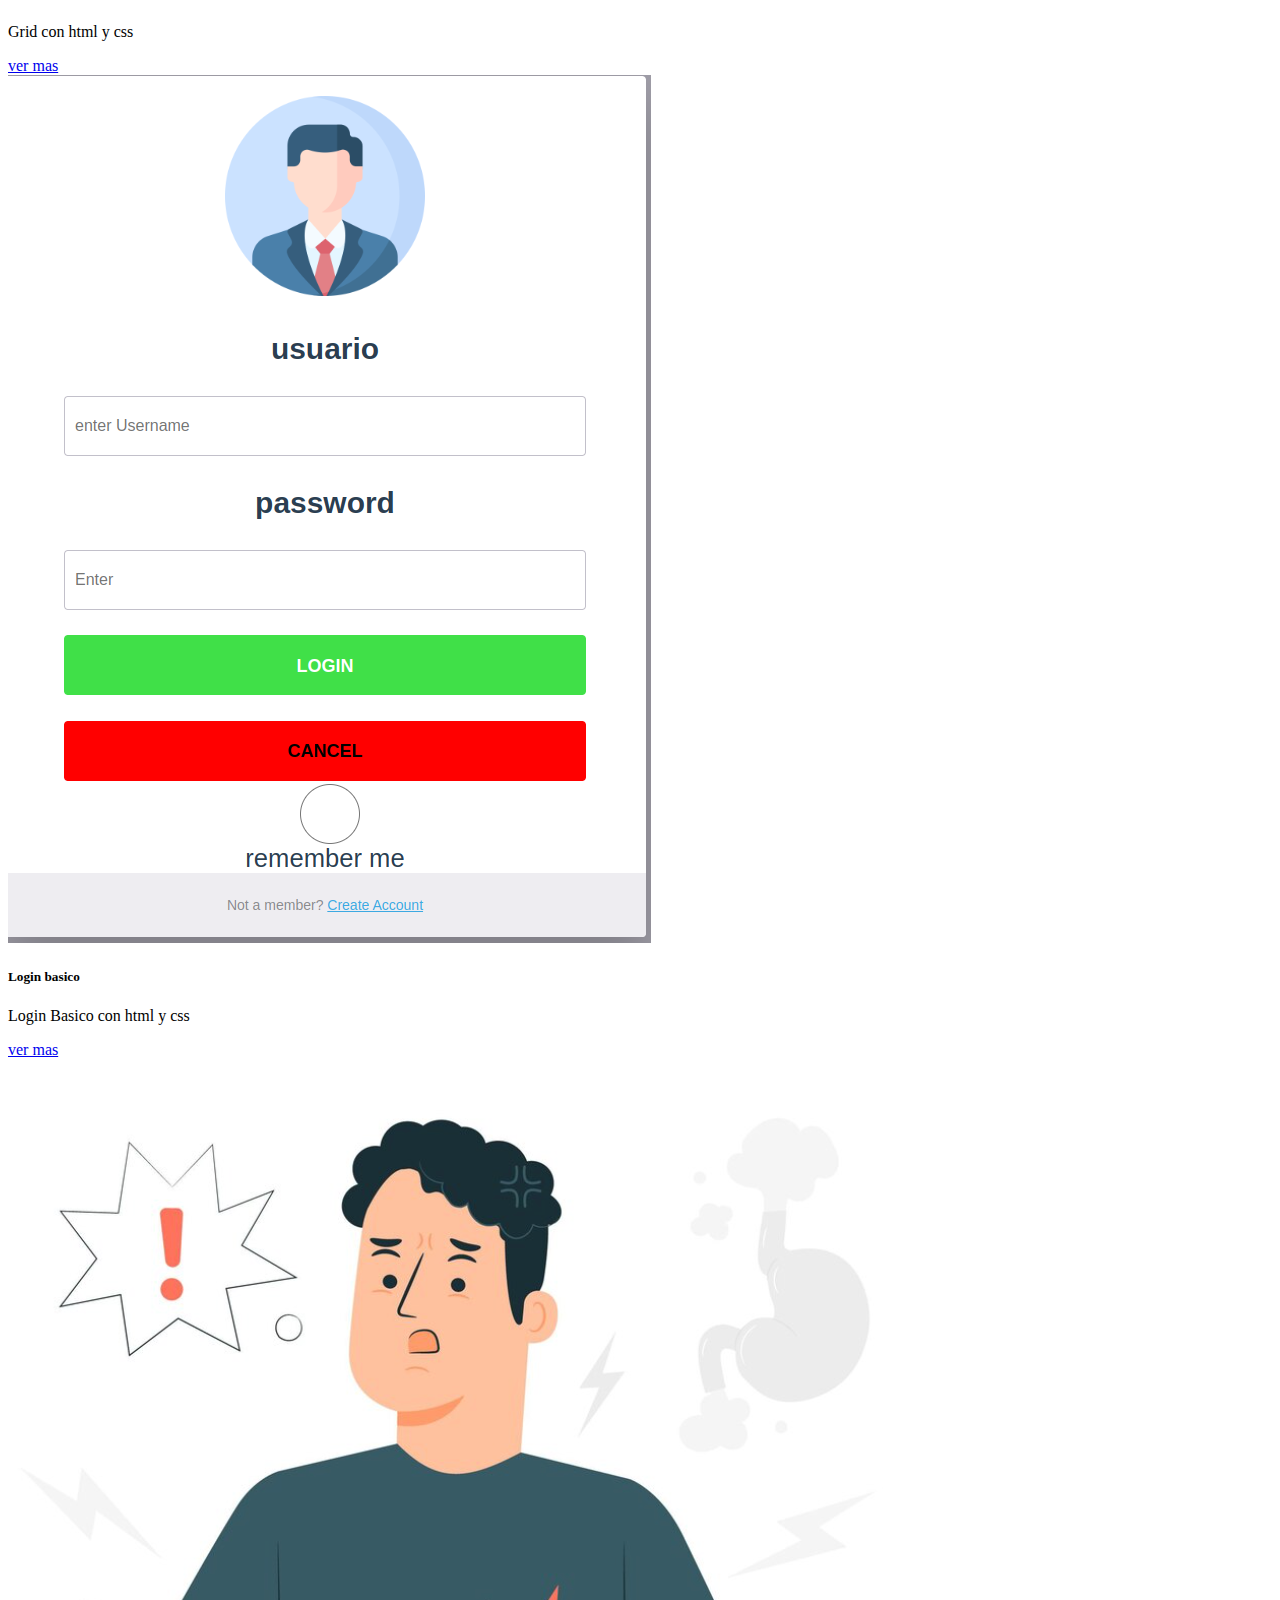
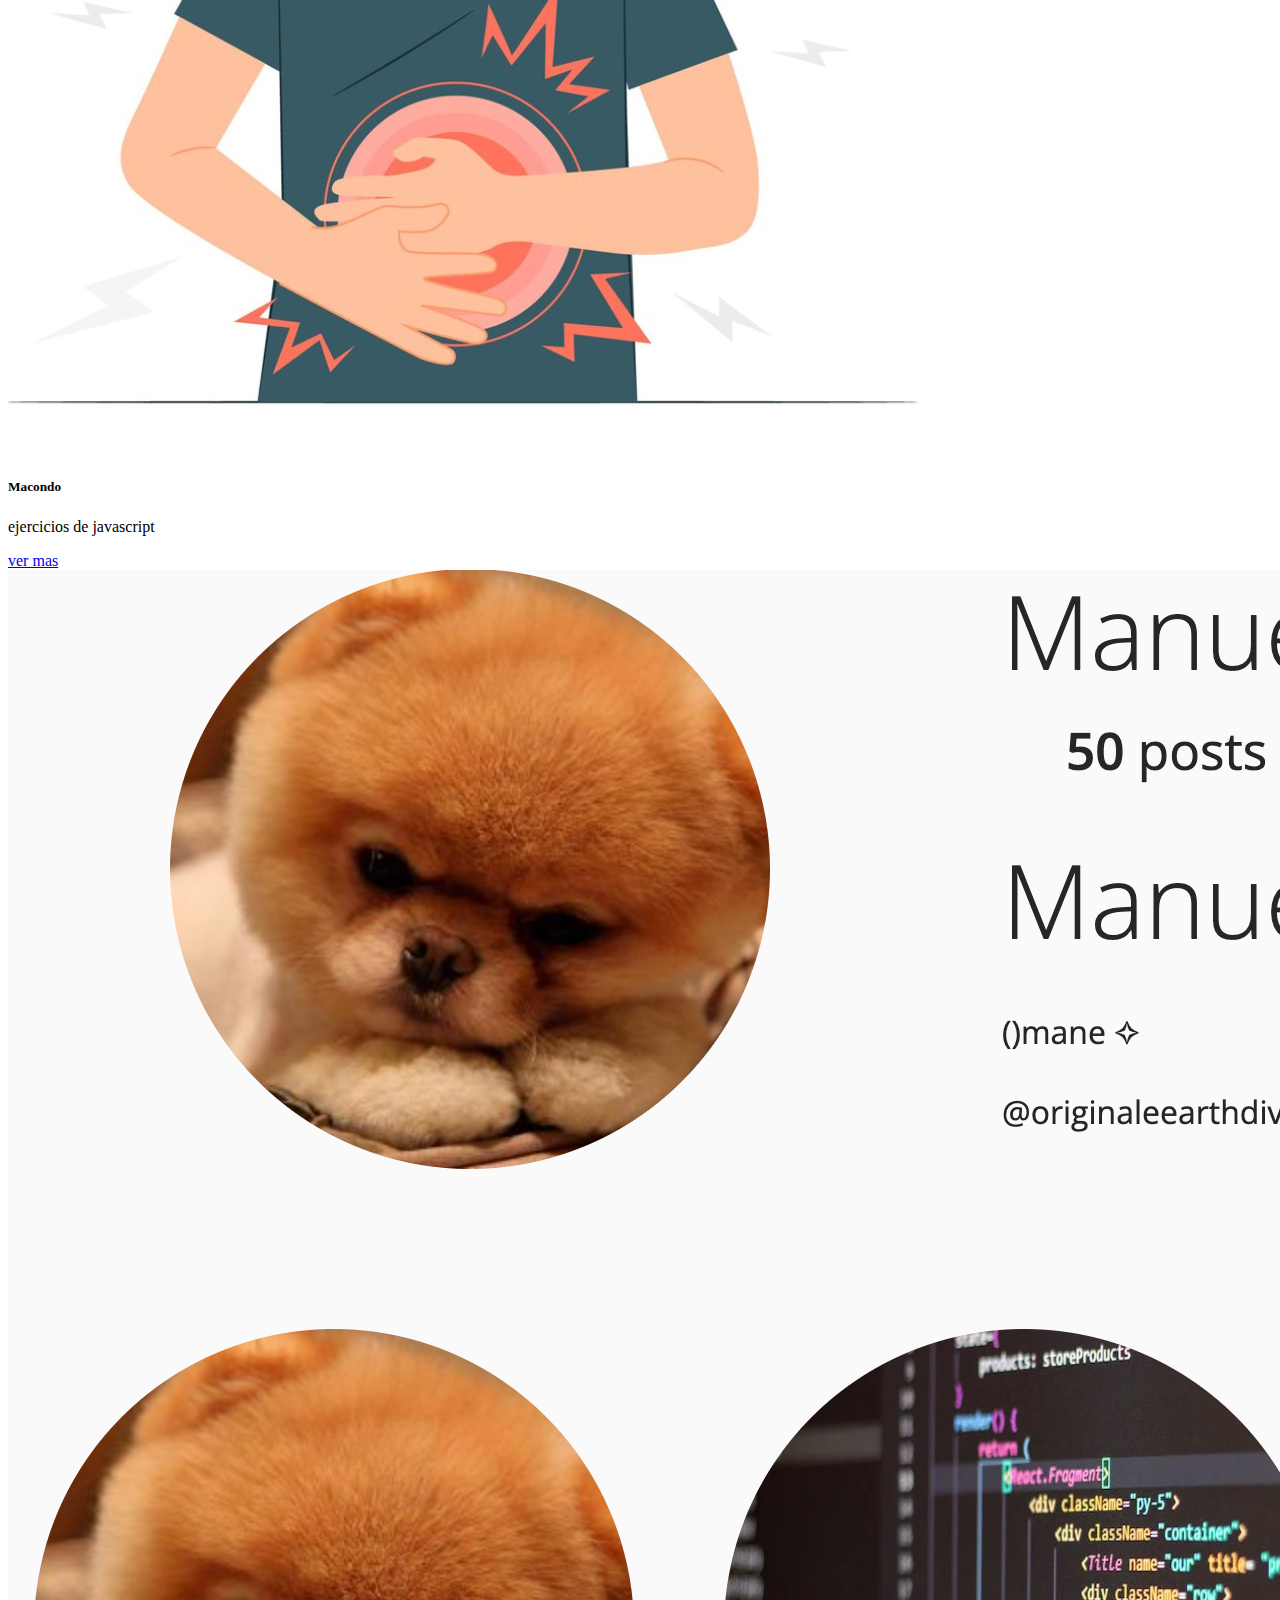
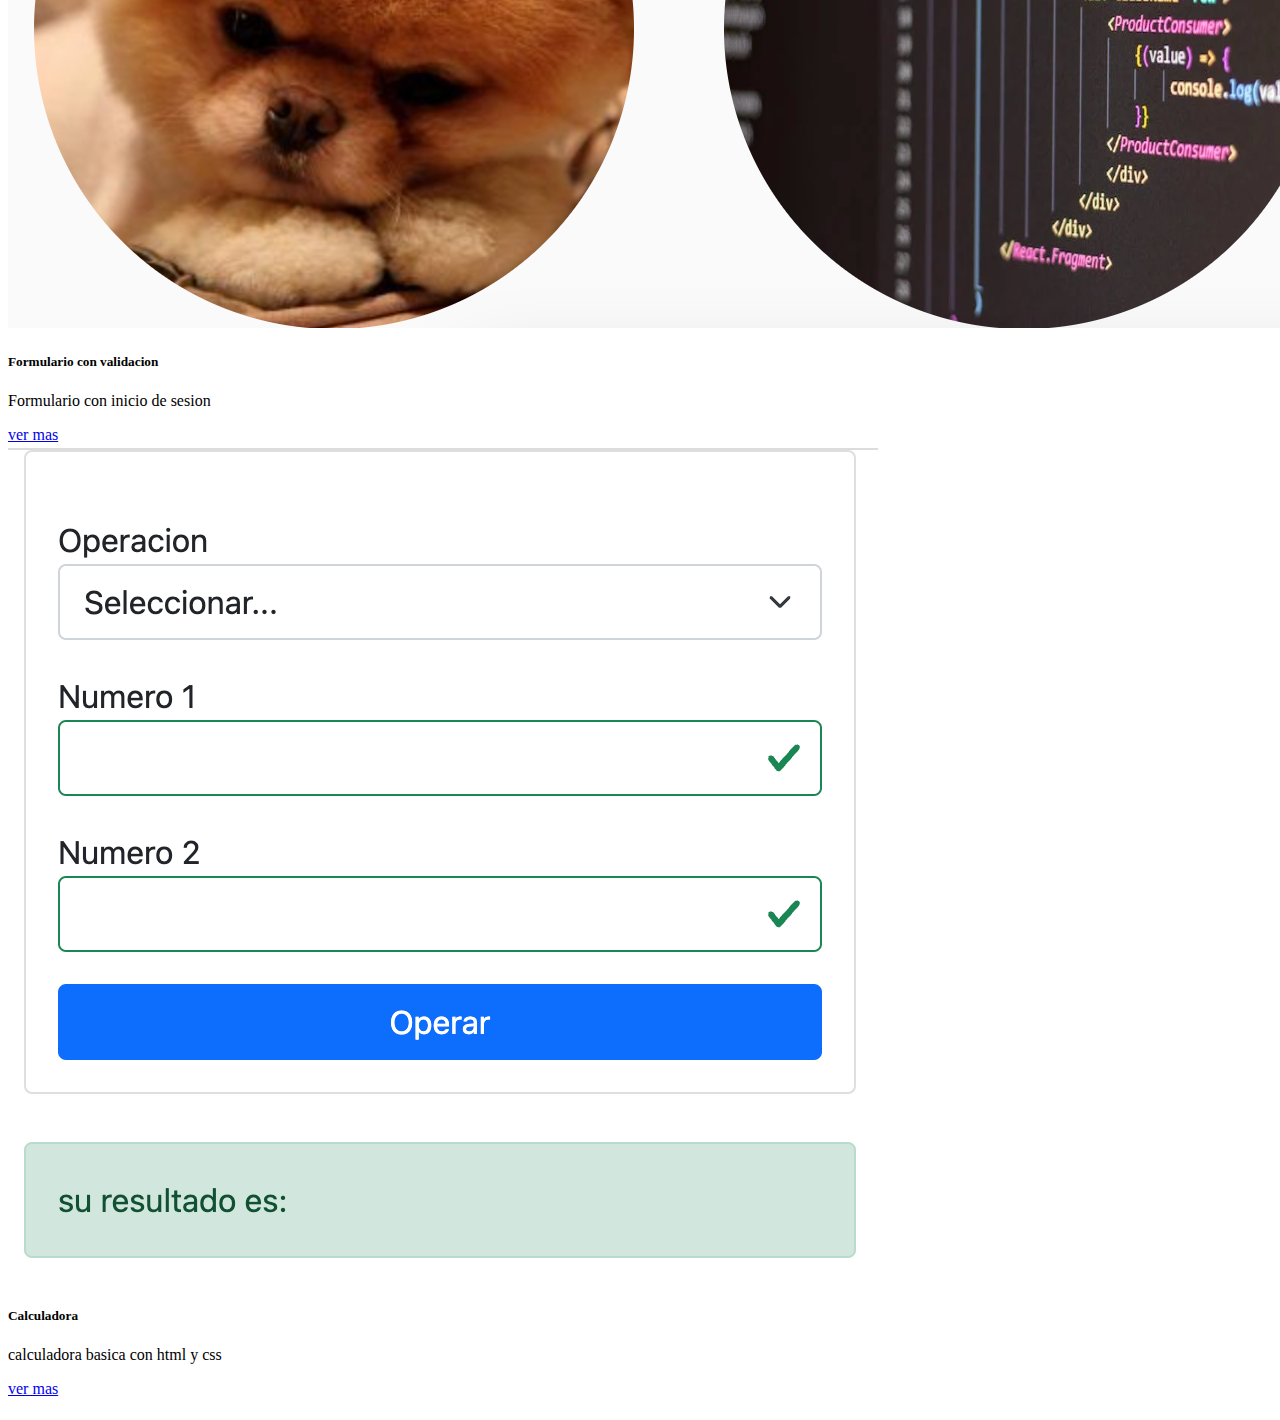
==== commit 8aa4ebb7: "Add files via upload" ====
--- a/Index.html
+++ b/Index.html
@@ -90,6 +90,16 @@
                 </div>
             </div>
             </col>
+            <col class="col">
+            <div class="card" style="width: 18rem;">
+                <img src="./ahorcado/img/ahorcado.png" class="card-img-top" alt="ahorcado">
+                <div class="card-body">
+                  <h5 class="card-title">Instagram</h5>
+                  <p class="card-text">formulario Instagram en css y html</p>
+                  <a href="./ahorcado/Ahorcado.html" class="btn btn-primary">ver mas</a>
+                </div>
+            </div>
+            </col>
       </row>
       <row class="row align-items-center">
             <col class="col">
